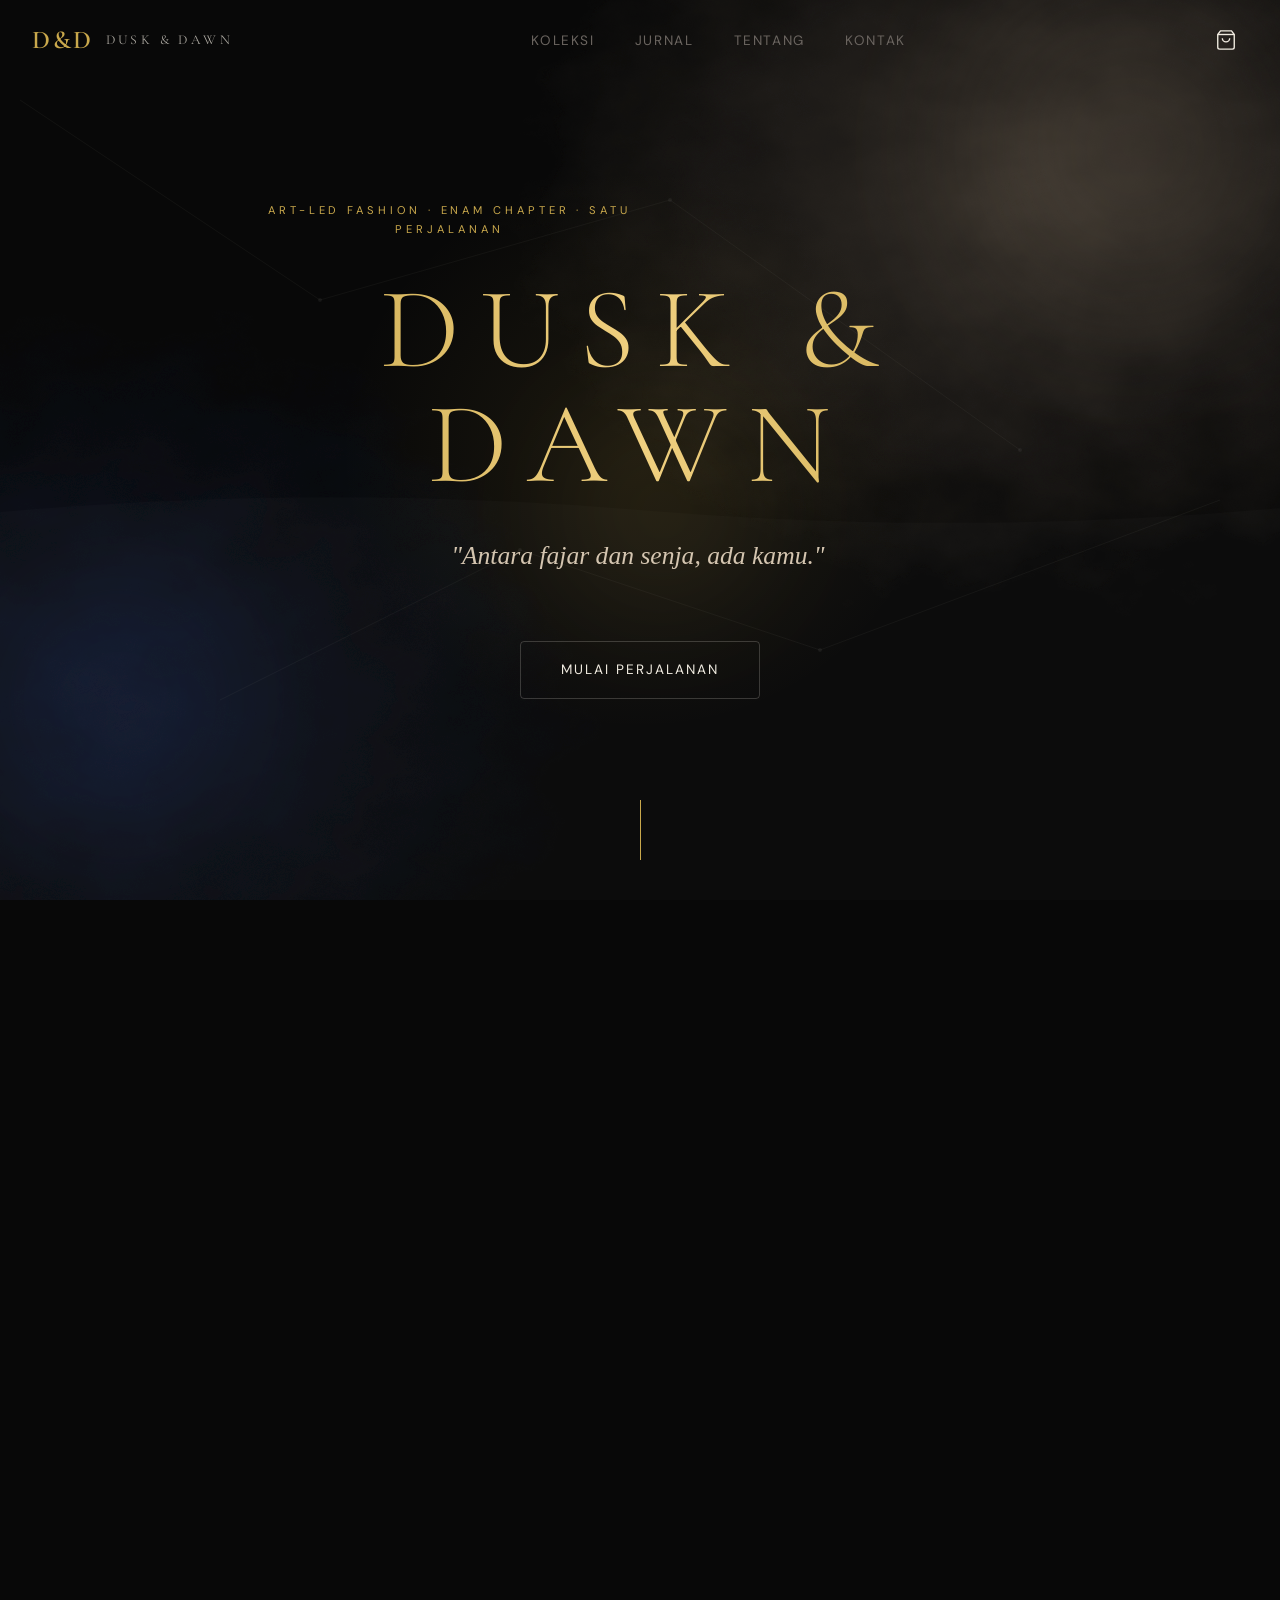
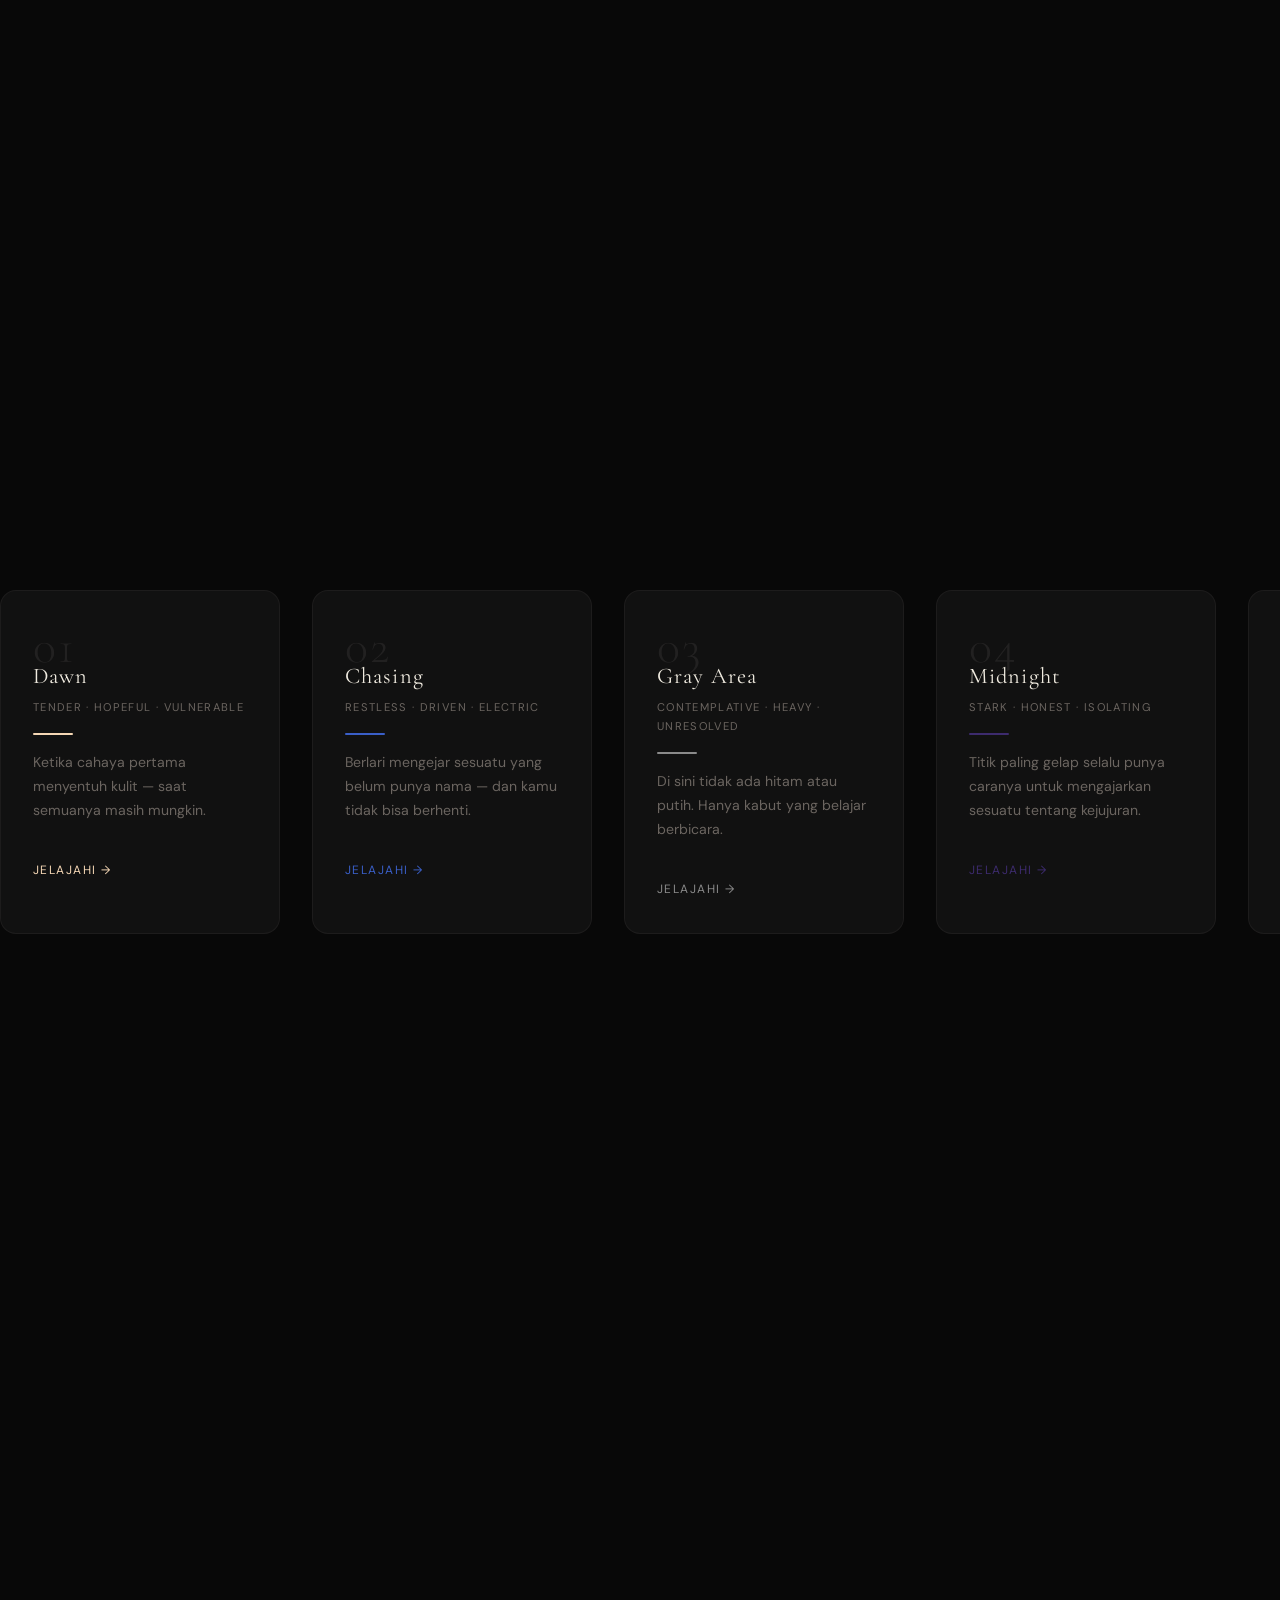
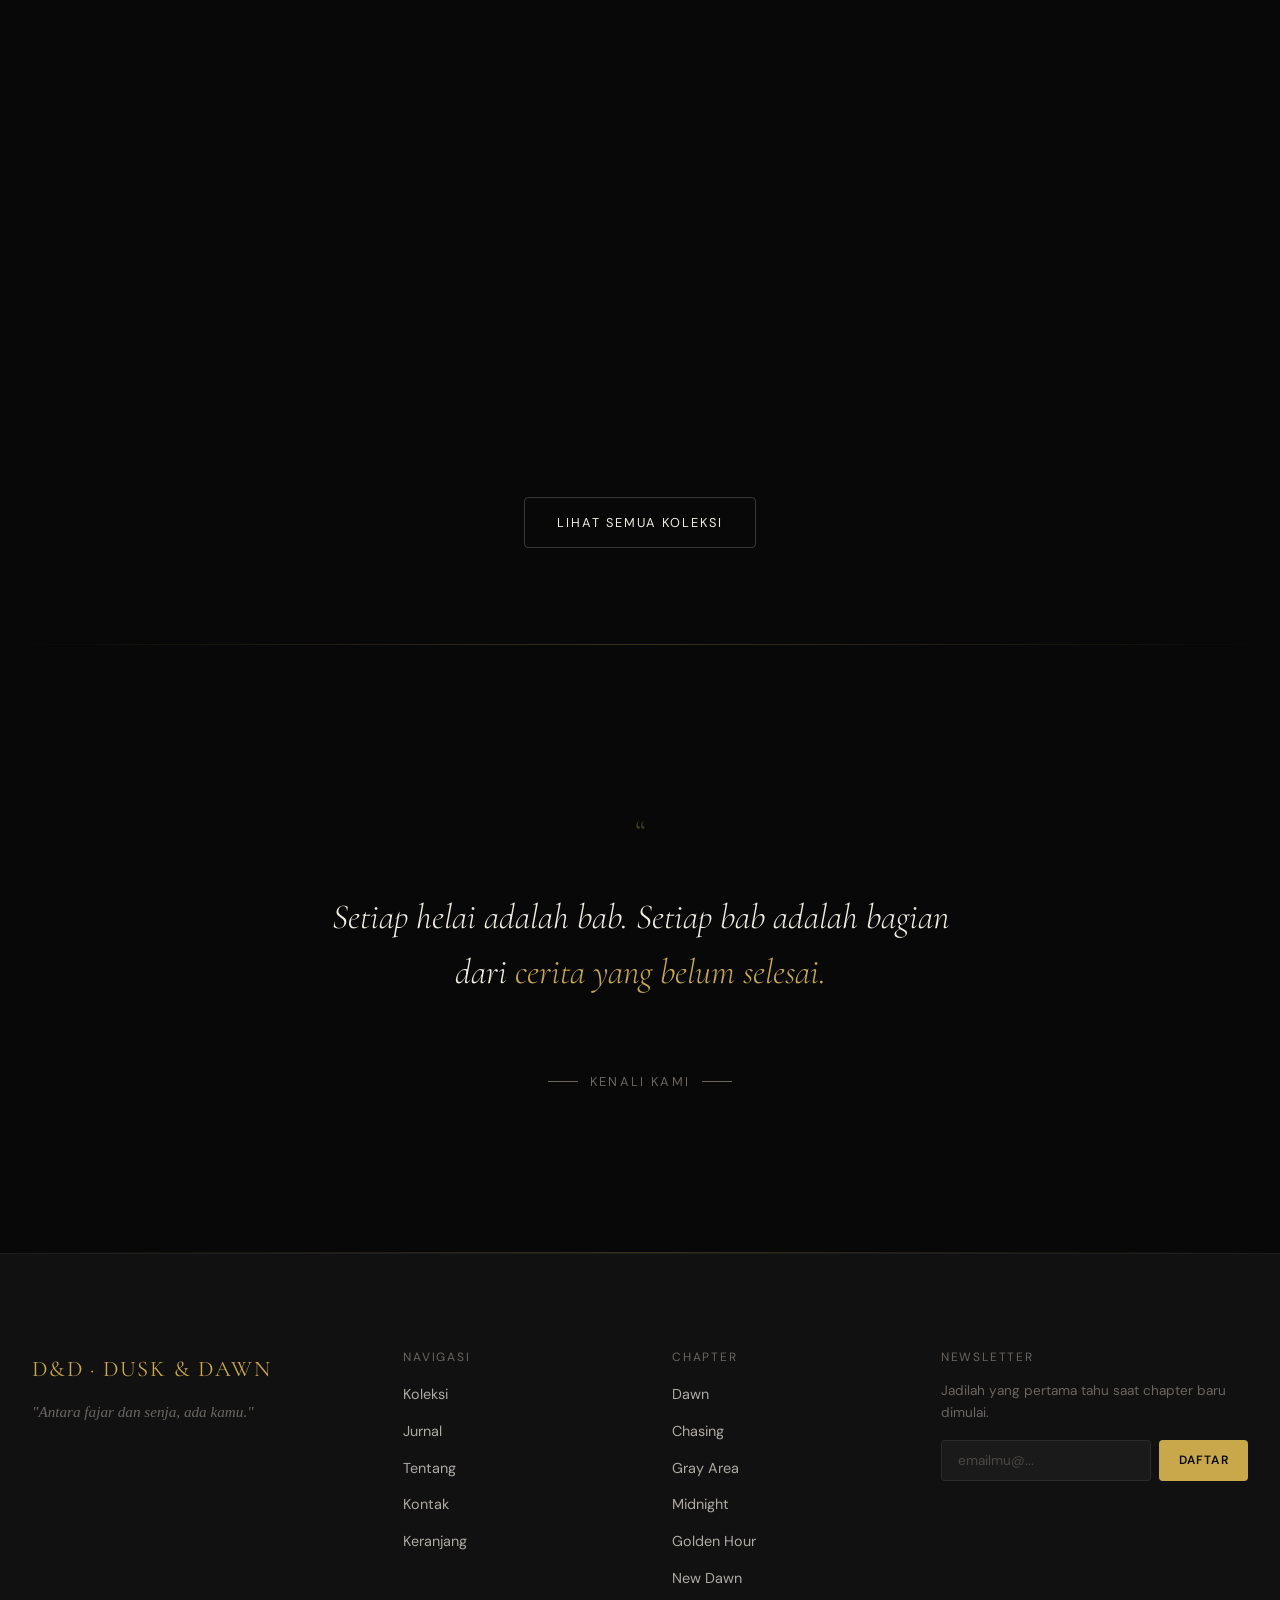
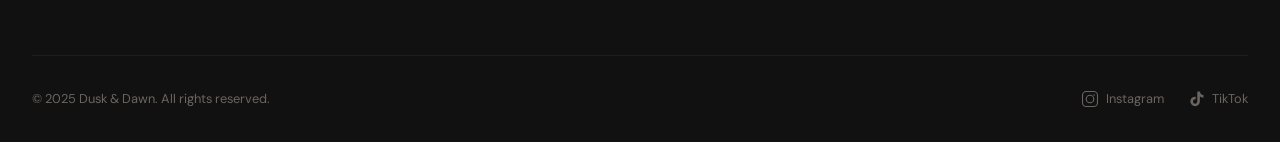
==== index.html @ 133f0acc "Initial commit" ====
<!DOCTYPE html>
<html lang="id">
<head>
  <meta charset="UTF-8">
  <meta name="viewport" content="width=device-width, initial-scale=1.0">
  <title>Dusk &amp; Dawn — Antara Fajar dan Senja, Ada Kamu</title>
  <meta name="description" content="Brand fashion art-led yang menjual narasi tentang transisi kehidupan manusia. Enam chapter, satu perjalanan.">
  <meta property="og:title" content="Dusk & Dawn — Antara Fajar dan Senja, Ada Kamu">
  <meta property="og:description" content="Kami tidak menjual pakaian. Kami menjual narasi tentang transisi kehidupan manusia.">
  <meta property="og:type" content="website">
  <link rel="preconnect" href="https://fonts.googleapis.com">
  <link rel="preconnect" href="https://fonts.gstatic.com" crossorigin>
  <link href="https://fonts.googleapis.com/css2?family=Cormorant+Garamond:ital,wght@0,300;0,400;0,500;1,300;1,400&family=DM+Sans:wght@300;400;500&family=IM+Fell+English:ital@0;1&display=swap" rel="stylesheet">
  <link rel="stylesheet" href="assets/css/main.css">
  <link rel="stylesheet" href="assets/css/components.css">
  <link rel="stylesheet" href="assets/css/animations.css">
  <link rel="stylesheet" href="assets/css/home.css">
</head>
<body>

  <!-- SKIP LINK -->
  <a href="#main-content" class="skip-link">Langsung ke konten</a>

  <!-- NAVBAR -->
  <nav class="navbar" role="navigation" aria-label="Navigasi utama">
    <div class="navbar__inner">
      <a href="index.html" class="navbar__logo" aria-label="Dusk & Dawn - Beranda">
        <span class="navbar__logo-mark">D&amp;D</span>
        <span class="navbar__logo-wordmark">DUSK &amp; DAWN</span>
      </a>
      <ul class="navbar__links" role="list">
        <li><a href="collections.html" class="navbar__link">Koleksi</a></li>
        <li><a href="journal.html" class="navbar__link">Jurnal</a></li>
        <li><a href="about.html" class="navbar__link">Tentang</a></li>
        <li><a href="contact.html" class="navbar__link">Kontak</a></li>
      </ul>
      <div style="display:flex;align-items:center;gap:1rem;">
        <a href="cart.html" class="navbar__cart" aria-label="Keranjang belanja">
          <svg viewBox="0 0 24 24" aria-hidden="true">
            <path d="M6 2L3 6v14a2 2 0 002 2h14a2 2 0 002-2V6l-3-4z"/>
            <line x1="3" y1="6" x2="21" y2="6"/>
            <path d="M16 10a4 4 0 01-8 0"/>
          </svg>
          <span class="cart-badge" aria-live="polite"></span>
        </a>
        <button class="navbar__hamburger" aria-label="Menu" aria-expanded="false" aria-controls="mobile-nav">
          <span></span>
          <span></span>
          <span></span>
        </button>
      </div>
    </div>
  </nav>

  <!-- MOBILE NAV -->
  <div class="mobile-nav" id="mobile-nav" role="dialog" aria-modal="true" aria-label="Menu navigasi">
    <a href="index.html" class="mobile-nav__link">Beranda</a>
    <a href="collections.html" class="mobile-nav__link">Koleksi</a>
    <a href="journal.html" class="mobile-nav__link">Jurnal</a>
    <a href="about.html" class="mobile-nav__link">Tentang</a>
    <a href="contact.html" class="mobile-nav__link">Kontak</a>
    <a href="cart.html" class="mobile-nav__link">Keranjang</a>
  </div>

  <!-- MAIN CONTENT -->
  <main id="main-content">

    <!-- ===== HERO ===== -->
    <section class="hero" aria-label="Hero">
      <div class="hero__bg" aria-hidden="true">
        <!-- Animated SVG background with feTurbulence for organic morphing -->
        <svg class="hero__bg-svg" viewBox="0 0 1440 900" preserveAspectRatio="xMidYMid slice" xmlns="http://www.w3.org/2000/svg">
          <defs>
            <filter id="hero-turbulence" x="-20%" y="-20%" width="140%" height="140%">
              <feTurbulence type="fractalNoise" baseFrequency="0.012 0.018" numOctaves="4" seed="8" result="noise"/>
              <feDisplacementMap in="SourceGraphic" in2="noise" scale="120" xChannelSelector="R" yChannelSelector="G"/>
            </filter>
            <radialGradient id="blob-grad-1" cx="50%" cy="50%" r="50%">
              <stop offset="0%" stop-color="#f5d7b5" stop-opacity="0.18"/>
              <stop offset="100%" stop-color="#f5d7b5" stop-opacity="0"/>
            </radialGradient>
            <radialGradient id="blob-grad-2" cx="50%" cy="50%" r="50%">
              <stop offset="0%" stop-color="#3a5fc8" stop-opacity="0.14"/>
              <stop offset="100%" stop-color="#3a5fc8" stop-opacity="0"/>
            </radialGradient>
            <radialGradient id="blob-grad-3" cx="50%" cy="50%" r="50%">
              <stop offset="0%" stop-color="#c9a84c" stop-opacity="0.1"/>
              <stop offset="100%" stop-color="#c9a84c" stop-opacity="0"/>
            </radialGradient>
          </defs>

          <!-- Background blobs -->
          <ellipse cx="1100" cy="200" rx="500" ry="400" fill="url(#blob-grad-1)" filter="url(#hero-turbulence)"/>
          <ellipse cx="200" cy="700" rx="450" ry="380" fill="url(#blob-grad-2)" filter="url(#hero-turbulence)"/>
          <ellipse cx="720" cy="450" rx="300" ry="280" fill="url(#blob-grad-3)"/>

          <!-- Subtle constellation lines -->
          <g stroke="rgba(240,235,224,0.04)" stroke-width="1" fill="none">
            <line x1="100" y1="100" x2="400" y2="300"/>
            <line x1="400" y1="300" x2="750" y2="200"/>
            <line x1="750" y1="200" x2="1100" y2="450"/>
            <line x1="300" y1="700" x2="600" y2="550"/>
            <line x1="600" y1="550" x2="900" y2="650"/>
            <line x1="900" y1="650" x2="1300" y2="500"/>
          </g>
          <g fill="rgba(240,235,224,0.06)">
            <circle cx="400" cy="300" r="2"/>
            <circle cx="750" cy="200" r="2"/>
            <circle cx="1100" cy="450" r="2"/>
            <circle cx="600" cy="550" r="2"/>
            <circle cx="900" cy="650" r="2"/>
          </g>

          <!-- Abstract horizon line -->
          <path d="M0 520 Q360 480 720 510 Q1080 540 1440 500 L1440 900 L0 900 Z" fill="rgba(255,255,255,0.015)"/>
        </svg>

        <!-- CSS blobs for extra depth -->
        <div class="hero-blob hero-blob--1"></div>
        <div class="hero-blob hero-blob--2"></div>
        <div class="hero-blob hero-blob--3"></div>
      </div>

      <div class="hero__content">
        <p class="hero__eyebrow">Art-Led Fashion · Enam Chapter · Satu Perjalanan</p>
        <h1 class="hero__title shimmer-text">DUSK &amp; DAWN</h1>
        <p class="hero__tagline text-accent">"Antara fajar dan senja, ada kamu."</p>
        <div class="hero__cta">
          <a href="collections.html" class="btn btn--outline btn--lg">Mulai Perjalanan</a>
        </div>
      </div>

      <!-- Scroll indicator -->
      <div class="scroll-indicator" aria-hidden="true">
        <div class="scroll-indicator__line"></div>
      </div>
    </section>

    <!-- ===== PHILOSOPHY ===== -->
    <section class="philosophy section" aria-labelledby="philosophy-heading">
      <div class="container">
        <div class="philosophy__grid">

          <!-- Abstract SVG visual -->
          <div class="philosophy__visual" data-reveal="slide-right">
            <div class="philosophy__svg-wrap">
              <svg viewBox="0 0 400 400" xmlns="http://www.w3.org/2000/svg" aria-hidden="true">
                <!-- Layered organic forms representing life's complexity -->
                <circle cx="200" cy="200" r="160" fill="none" stroke="rgba(201,168,76,0.08)" stroke-width="1"/>
                <circle cx="200" cy="200" r="120" fill="none" stroke="rgba(201,168,76,0.1)" stroke-width="0.8"/>

                <!-- Dawn bloom -->
                <ellipse cx="180" cy="160" rx="90" ry="110" fill="rgba(245,215,181,0.07)" transform="rotate(-20,180,160)"/>
                <!-- Chasing vector -->
                <path d="M80 280 Q180 120 320 200 Q380 240 340 320" stroke="rgba(58,95,200,0.15)" stroke-width="2" fill="none"/>
                <!-- Gray area texture -->
                <rect x="150" y="150" width="100" height="100" fill="rgba(138,138,138,0.05)" transform="rotate(15,200,200)"/>
                <!-- Void fragment -->
                <polygon points="200,80 260,180 140,180" fill="rgba(61,43,110,0.1)"/>
                <!-- Golden rays -->
                <path d="M200 200 L350 100 M200 200 L360 220 M200 200 L300 350" stroke="rgba(212,131,42,0.12)" stroke-width="1.5"/>
                <!-- New dawn light -->
                <ellipse cx="220" cy="240" rx="60" ry="40" fill="rgba(201,232,212,0.07)" transform="rotate(10,220,240)"/>

                <!-- Central core -->
                <circle cx="200" cy="200" r="8" fill="rgba(201,168,76,0.3)"/>
                <circle cx="200" cy="200" r="4" fill="rgba(201,168,76,0.6)"/>
              </svg>
            </div>
          </div>

          <!-- Text block -->
          <div class="philosophy__text-block" data-reveal>
            <p class="philosophy__label" data-reveal data-delay="100">Filosofi Kami</p>
            <div class="divider" style="margin-bottom:2rem;" data-reveal data-delay="150"></div>
            <h2 class="philosophy__statement" data-reveal data-delay="200" id="philosophy-heading">
              Kami tidak menjual pakaian.<br>
              Kami menjual <em>narasi</em> — tentang transisi, tentang keberanian
              untuk merasakan, tentang setiap fase yang membentuk siapa
              kamu hari ini.
            </h2>
            <p class="philosophy__sub" data-reveal data-delay="300">
              Setiap koleksi adalah bab dari satu cerita panjang tentang
              kehidupan manusia. Bukan garis lurus dari lahir ke mati —
              melainkan spiral penuh warna, kegelapan, cahaya, dan keberanian.
            </p>
            <div style="margin-top:2rem;" data-reveal data-delay="400">
              <a href="about.html" class="btn btn--ghost">Kenali lebih jauh →</a>
            </div>
          </div>
        </div>
      </div>
    </section>

    <!-- ===== SIX CHAPTERS ===== -->
    <section class="chapters" aria-labelledby="chapters-heading">
      <div class="chapters__header" data-reveal>
        <h2 class="chapters__title" id="chapters-heading">Enam Chapter. Satu Perjalanan.</h2>
        <p class="chapters__subtitle">Dari fajar pertama hingga kelahiran kembali.</p>
      </div>

      <div class="chapters__track" role="list" aria-label="Enam chapter koleksi">

        <!-- 01 DAWN -->
        <div class="chapter-card" data-chapter="dawn" role="listitem" style="--chapter-accent:#f5d7b5">
          <div class="chapter-card__number">01</div>
          <h3 class="chapter-card__name">Dawn</h3>
          <p class="chapter-card__mood">Tender · Hopeful · Vulnerable</p>
          <div class="chapter-card__bar" style="background:#f5d7b5;"></div>
          <p class="chapter-card__narrative">Ketika cahaya pertama menyentuh kulit — saat semuanya masih mungkin.</p>
          <a href="collections.html#dawn" class="chapter-card__link" aria-label="Jelajahi chapter Dawn">Jelajahi →</a>
        </div>

        <!-- 02 CHASING -->
        <div class="chapter-card" data-chapter="chasing" role="listitem" style="--chapter-accent:#3a5fc8">
          <div class="chapter-card__number">02</div>
          <h3 class="chapter-card__name">Chasing</h3>
          <p class="chapter-card__mood">Restless · Driven · Electric</p>
          <div class="chapter-card__bar" style="background:#3a5fc8;"></div>
          <p class="chapter-card__narrative">Berlari mengejar sesuatu yang belum punya nama — dan kamu tidak bisa berhenti.</p>
          <a href="collections.html#chasing" class="chapter-card__link" aria-label="Jelajahi chapter Chasing">Jelajahi →</a>
        </div>

        <!-- 03 GRAY AREA -->
        <div class="chapter-card" data-chapter="gray" role="listitem" style="--chapter-accent:#8a8a8a">
          <div class="chapter-card__number">03</div>
          <h3 class="chapter-card__name">Gray Area</h3>
          <p class="chapter-card__mood">Contemplative · Heavy · Unresolved</p>
          <div class="chapter-card__bar" style="background:#8a8a8a;"></div>
          <p class="chapter-card__narrative">Di sini tidak ada hitam atau putih. Hanya kabut yang belajar berbicara.</p>
          <a href="collections.html#gray" class="chapter-card__link" aria-label="Jelajahi chapter Gray Area">Jelajahi →</a>
        </div>

        <!-- 04 MIDNIGHT / VOID -->
        <div class="chapter-card" data-chapter="void" role="listitem" style="--chapter-accent:#3d2b6e">
          <div class="chapter-card__number">04</div>
          <h3 class="chapter-card__name">Midnight</h3>
          <p class="chapter-card__mood">Stark · Honest · Isolating</p>
          <div class="chapter-card__bar" style="background:#3d2b6e;"></div>
          <p class="chapter-card__narrative">Titik paling gelap selalu punya caranya untuk mengajarkan sesuatu tentang kejujuran.</p>
          <a href="collections.html#void" class="chapter-card__link" aria-label="Jelajahi chapter Midnight">Jelajahi →</a>
        </div>

        <!-- 05 GOLDEN HOUR -->
        <div class="chapter-card" data-chapter="golden" role="listitem" style="--chapter-accent:#d4832a">
          <div class="chapter-card__number">05</div>
          <h3 class="chapter-card__name">Golden Hour</h3>
          <p class="chapter-card__mood">Nostalgic · Warm · Bittersweet</p>
          <div class="chapter-card__bar" style="background:#d4832a;"></div>
          <p class="chapter-card__narrative">Cahaya amber menyebar — berdamai dengan semua yang telah lewat dan belum tiba.</p>
          <a href="collections.html#golden" class="chapter-card__link" aria-label="Jelajahi chapter Golden Hour">Jelajahi →</a>
        </div>

        <!-- 06 NEW DAWN -->
        <div class="chapter-card" data-chapter="newdawn" role="listitem" style="--chapter-accent:#c9e8d4">
          <div class="chapter-card__number">06</div>
          <h3 class="chapter-card__name">New Dawn</h3>
          <p class="chapter-card__mood">Resolved · Reborn · Powerful</p>
          <div class="chapter-card__bar" style="background:#c9e8d4;"></div>
          <p class="chapter-card__narrative">Setelah semua itu — kamu muncul. Lebih bijak. Berbeda. Baru.</p>
          <a href="collections.html#newdawn" class="chapter-card__link" aria-label="Jelajahi chapter New Dawn">Jelajahi →</a>
        </div>

      </div>
    </section>

    <!-- ===== FEATURED PRODUCTS ===== -->
    <section class="featured section" aria-labelledby="featured-heading">
      <div class="container">
        <div class="featured__header" data-reveal>
          <p class="featured__label">Pilihan Terkurasi</p>
          <h2 class="featured__title" id="featured-heading">Pilihan dari Setiap Transisi</h2>
        </div>

        <div class="featured__grid" data-stagger="150">

          <!-- Product 1: Dawn -->
          <article class="card hover-glow" data-reveal data-chapter="dawn">
            <div class="card__image" style="background:linear-gradient(135deg,#120c08,#1e1208);">
              <svg viewBox="0 0 200 260" xmlns="http://www.w3.org/2000/svg" aria-hidden="true">
                <ellipse cx="100" cy="180" rx="90" ry="80" fill="rgba(245,215,181,0.08)"/>
                <ellipse cx="100" cy="140" rx="60" ry="75" fill="rgba(245,215,181,0.1)"/>
                <ellipse cx="100" cy="100" rx="35" ry="50" fill="rgba(245,215,181,0.15)"/>
                <circle cx="100" cy="70" r="20" fill="rgba(245,215,181,0.22)"/>
                <circle cx="100" cy="55" r="9" fill="rgba(245,215,181,0.35)"/>
                <path d="M55 130 Q100 80 145 130" stroke="rgba(245,215,181,0.3)" stroke-width="1.5" fill="none"/>
                <path d="M40 160 Q100 100 160 160" stroke="rgba(201,168,76,0.2)" stroke-width="1" fill="none"/>
              </svg>
            </div>
            <div class="card__body">
              <span class="badge badge--dawn card__chapter" aria-label="Chapter: Dawn">Dawn</span>
              <h3 class="card__title">Fajar Pertama Tee</h3>
              <p class="card__price">Rp 285.000</p>
              <button class="btn btn--primary btn--sm" data-add-to-cart='{"id":"fp-tee-001","name":"Fajar Pertama Tee","chapter":"dawn","price":285000,"size":"M"}' aria-label="Tambah Fajar Pertama Tee ke keranjang">
                Kenakan Ceritamu
              </button>
            </div>
          </article>

          <!-- Product 2: Chasing -->
          <article class="card hover-glow" data-reveal data-chapter="chasing">
            <div class="card__image" style="background:linear-gradient(135deg,#080c1a,#0a1230);">
              <svg viewBox="0 0 200 260" xmlns="http://www.w3.org/2000/svg" aria-hidden="true">
                <line x1="20" y1="200" x2="180" y2="60" stroke="rgba(58,95,200,0.4)" stroke-width="2.5"/>
                <line x1="20" y1="230" x2="180" y2="100" stroke="rgba(58,95,200,0.25)" stroke-width="1.5"/>
                <line x1="20" y1="170" x2="180" y2="30" stroke="rgba(58,95,200,0.2)" stroke-width="1"/>
                <polygon points="100,40 160,140 40,140" fill="rgba(58,95,200,0.12)" stroke="rgba(58,95,200,0.3)" stroke-width="1"/>
                <circle cx="160" cy="60" r="18" fill="none" stroke="rgba(58,95,200,0.35)" stroke-width="1.5"/>
                <circle cx="160" cy="60" r="8" fill="rgba(58,95,200,0.3)"/>
                <path d="M20 130 Q80 80 140 110 Q180 130 170 180" stroke="rgba(255,255,255,0.15)" stroke-width="1" fill="none"/>
              </svg>
            </div>
            <div class="card__body">
              <span class="badge badge--chasing card__chapter" aria-label="Chapter: Chasing">Chasing</span>
              <h3 class="card__title">Kinetic Hoodie</h3>
              <p class="card__price">Rp 425.000</p>
              <button class="btn btn--primary btn--sm" data-add-to-cart='{"id":"kinetic-hoodie-001","name":"Kinetic Hoodie","chapter":"chasing","price":425000,"size":"M"}' aria-label="Tambah Kinetic Hoodie ke keranjang">
                Kenakan Ceritamu
              </button>
            </div>
          </article>

          <!-- Product 3: Midnight -->
          <article class="card hover-glow" data-reveal data-chapter="void">
            <div class="card__image" style="background:linear-gradient(135deg,#040408,#080618);">
              <svg viewBox="0 0 200 260" xmlns="http://www.w3.org/2000/svg" aria-hidden="true">
                <circle cx="100" cy="130" r="80" fill="rgba(26,16,48,0.5)"/>
                <circle cx="100" cy="130" r="55" fill="none" stroke="rgba(61,43,110,0.4)" stroke-width="1"/>
                <circle cx="100" cy="130" r="30" fill="rgba(61,43,110,0.15)"/>
                <circle cx="100" cy="130" r="10" fill="rgba(61,43,110,0.4)"/>
                <!-- Fragment stars -->
                <circle cx="45" cy="70" r="2" fill="rgba(255,255,255,0.2)"/>
                <circle cx="155" cy="55" r="1.5" fill="rgba(255,255,255,0.15)"/>
                <circle cx="170" cy="180" r="1" fill="rgba(255,255,255,0.1)"/>
                <circle cx="30" cy="190" r="2.5" fill="rgba(255,255,255,0.12)"/>
                <circle cx="130" cy="40" r="1.5" fill="rgba(255,255,255,0.18)"/>
                <path d="M40 130 L160 130" stroke="rgba(61,43,110,0.25)" stroke-width="0.8" stroke-dasharray="4 6"/>
                <path d="M100 50 L100 210" stroke="rgba(61,43,110,0.2)" stroke-width="0.8" stroke-dasharray="4 6"/>
              </svg>
            </div>
            <div class="card__body">
              <span class="badge badge--void card__chapter" aria-label="Chapter: Midnight">Midnight</span>
              <h3 class="card__title">Void Longsleeve</h3>
              <p class="card__price">Rp 320.000</p>
              <button class="btn btn--primary btn--sm" data-add-to-cart='{"id":"void-ls-001","name":"Void Longsleeve","chapter":"void","price":320000,"size":"M"}' aria-label="Tambah Void Longsleeve ke keranjang">
                Kenakan Ceritamu
              </button>
            </div>
          </article>

        </div>

        <div style="text-align:center;margin-top:3rem;" data-reveal>
          <a href="collections.html" class="btn btn--outline">Lihat Semua Koleksi</a>
        </div>
      </div>
    </section>

    <!-- ===== BRAND STORY TEASER ===== -->
    <section class="story-teaser" aria-labelledby="story-heading">
      <div class="story-teaser__inner">
        <div class="story-teaser__ornament" aria-hidden="true">&ldquo;</div>
        <blockquote class="story-teaser__quote" id="story-heading">
          Setiap helai adalah bab. Setiap bab adalah bagian dari
          <span>cerita yang belum selesai.</span>
        </blockquote>
        <a href="about.html" class="story-teaser__cta" aria-label="Kenali Dusk & Dawn lebih jauh">
          Kenali Kami
        </a>
      </div>
    </section>

  </main>

  <!-- ===== FOOTER ===== -->
  <footer class="footer" role="contentinfo">
    <div class="container">
      <div class="footer__grid">

        <!-- Col 1: Brand -->
        <div class="footer__brand">
          <div class="footer__brand-name" aria-label="Dusk & Dawn">D&amp;D · DUSK &amp; DAWN</div>
          <p class="footer__brand-tagline text-accent">"Antara fajar dan senja, ada kamu."</p>
        </div>

        <!-- Col 2: Navigation -->
        <div>
          <h3 class="footer__heading">Navigasi</h3>
          <ul class="footer__link-list" role="list">
            <li><a href="collections.html" class="footer__link">Koleksi</a></li>
            <li><a href="journal.html" class="footer__link">Jurnal</a></li>
            <li><a href="about.html" class="footer__link">Tentang</a></li>
            <li><a href="contact.html" class="footer__link">Kontak</a></li>
            <li><a href="cart.html" class="footer__link">Keranjang</a></li>
          </ul>
        </div>

        <!-- Col 3: Chapters -->
        <div>
          <h3 class="footer__heading">Chapter</h3>
          <ul class="footer__link-list" role="list">
            <li><a href="collections.html#dawn" class="footer__link">Dawn</a></li>
            <li><a href="collections.html#chasing" class="footer__link">Chasing</a></li>
            <li><a href="collections.html#gray" class="footer__link">Gray Area</a></li>
            <li><a href="collections.html#void" class="footer__link">Midnight</a></li>
            <li><a href="collections.html#golden" class="footer__link">Golden Hour</a></li>
            <li><a href="collections.html#newdawn" class="footer__link">New Dawn</a></li>
          </ul>
        </div>

        <!-- Col 4: Newsletter -->
        <div>
          <h3 class="footer__heading">Newsletter</h3>
          <p class="footer__newsletter-text">Jadilah yang pertama tahu saat chapter baru dimulai.</p>
          <form class="footer__newsletter-form" name="newsletter" method="POST" data-netlify="true" aria-label="Form newsletter">
            <input type="hidden" name="form-name" value="newsletter">
            <input type="email" name="email" class="footer__newsletter-input" placeholder="emailmu@..." required aria-label="Alamat email">
            <button type="submit" class="footer__newsletter-btn">Daftar</button>
          </form>
        </div>

      </div>

      <!-- Footer bottom -->
      <div class="footer__bottom">
        <p class="footer__copyright">© 2025 Dusk &amp; Dawn. All rights reserved.</p>
        <div class="footer__socials">
          <a href="https://instagram.com/duskanddawn" target="_blank" rel="noopener noreferrer" class="footer__social-link" aria-label="Instagram Dusk & Dawn">
            <svg viewBox="0 0 24 24" fill="none" stroke="currentColor" stroke-width="1.5" aria-hidden="true">
              <rect x="2" y="2" width="20" height="20" rx="5" ry="5"/>
              <circle cx="12" cy="12" r="5"/>
              <circle cx="17.5" cy="6.5" r="1" fill="currentColor" stroke="none"/>
            </svg>
            Instagram
          </a>
          <a href="https://tiktok.com/@duskanddawn" target="_blank" rel="noopener noreferrer" class="footer__social-link" aria-label="TikTok Dusk & Dawn">
            <svg viewBox="0 0 24 24" fill="currentColor" aria-hidden="true">
              <path d="M19.59 6.69a4.83 4.83 0 01-3.77-4.25V2h-3.45v13.67a2.89 2.89 0 01-2.88 2.5 2.89 2.89 0 01-2.89-2.89 2.89 2.89 0 012.89-2.89c.28 0 .54.04.79.1V9.01a6.27 6.27 0 00-.79-.05 6.34 6.34 0 00-6.34 6.34 6.34 6.34 0 006.34 6.34 6.34 6.34 0 006.33-6.34V8.69a8.18 8.18 0 004.79 1.53V6.77a4.85 4.85 0 01-1.03-.08z"/>
            </svg>
            TikTok
          </a>
        </div>
      </div>
    </div>
  </footer>

  <script src="assets/js/main.js"></script>
  <script src="assets/js/animations.js"></script>
  <script src="assets/js/cart.js"></script>
  <script src="assets/js/home.js"></script>

</body>
</html>
---- assets/css/main.css ----
/* ============================================================
   MAIN.CSS — Dusk & Dawn Design System
   CSS Variables, Reset, Base Typography
   ============================================================ */

/* --- CSS Custom Properties --- */
:root {
  /* Core palette */
  --bg: #080808;
  --surface: #111111;
  --surface-2: #1a1a1a;
  --text: #f0ebe0;
  --text-muted: #6b6560;
  --gold: #c9a84c;
  --dust: #d4c5b0;

  /* Chapter colors */
  --dawn-color: #f5d7b5;
  --chasing-color: #3a5fc8;
  --gray-color: #8a8a8a;
  --void-color: #1a1030;
  --golden-color: #d4832a;
  --newdawn-color: #c9e8d4;

  /* Typography scale */
  --font-display: 'Cormorant Garamond', serif;
  --font-body: 'DM Sans', sans-serif;
  --font-accent: 'IM Fell English', serif;

  /* Spacing scale */
  --space-xs: 0.5rem;
  --space-sm: 1rem;
  --space-md: 2rem;
  --space-lg: 4rem;
  --space-xl: 6rem;
  --space-2xl: 10rem;

  /* Border radius */
  --radius-sm: 4px;
  --radius-md: 8px;
  --radius-lg: 16px;
  --radius-full: 9999px;

  /* Transitions */
  --ease-smooth: cubic-bezier(0.25, 0.46, 0.45, 0.94);
  --ease-out: cubic-bezier(0.16, 1, 0.3, 1);
  --transition-fast: 0.2s var(--ease-smooth);
  --transition-base: 0.4s var(--ease-smooth);
  --transition-slow: 0.8s var(--ease-out);

  /* Layout */
  --container-max: 1280px;
  --container-narrow: 860px;
  --nav-height: 80px;
  --nav-height-scrolled: 60px;
}

/* --- CSS Reset --- */
*,
*::before,
*::after {
  margin: 0;
  padding: 0;
  box-sizing: border-box;
}

html {
  font-size: 16px;
  scroll-behavior: smooth;
  -webkit-font-smoothing: antialiased;
  -moz-osx-font-smoothing: grayscale;
}

body {
  font-family: var(--font-body);
  background-color: var(--bg);
  color: var(--text);
  line-height: 1.7;
  overflow-x: hidden;
  min-height: 100vh;
}

/* Page transition */
body {
  opacity: 1;
  transition: opacity 0.3s ease;
}

body.page-exit {
  opacity: 0;
}

body.page-enter {
  opacity: 0;
}

img, svg {
  max-width: 100%;
  display: block;
}

a {
  color: inherit;
  text-decoration: none;
  transition: color var(--transition-fast);
}

a:hover {
  color: var(--gold);
}

ul, ol {
  list-style: none;
}

button, input, textarea, select {
  font-family: inherit;
  font-size: inherit;
  color: inherit;
  background: none;
  border: none;
  outline: none;
}

button {
  cursor: pointer;
}

/* --- Base Typography --- */
h1, h2, h3, h4, h5, h6 {
  font-family: var(--font-display);
  font-weight: 400;
  line-height: 1.2;
  letter-spacing: 0.02em;
}

h1 {
  font-size: clamp(2.5rem, 6vw, 5rem);
}

h2 {
  font-size: clamp(2rem, 4vw, 3.5rem);
}

h3 {
  font-size: clamp(1.5rem, 3vw, 2rem);
}

h4 {
  font-size: clamp(1.2rem, 2vw, 1.5rem);
}

p {
  font-size: clamp(0.95rem, 1.2vw, 1.1rem);
  max-width: 65ch;
}

.text-accent {
  font-family: var(--font-accent);
  font-style: italic;
}

.text-muted {
  color: var(--text-muted);
}

.text-gold {
  color: var(--gold);
}

.text-dust {
  color: var(--dust);
}

.text-center {
  text-align: center;
}

/* --- Layout Utilities --- */
.container {
  width: 100%;
  max-width: var(--container-max);
  margin: 0 auto;
  padding: 0 var(--space-md);
}

.container--narrow {
  max-width: var(--container-narrow);
}

.section {
  padding: var(--space-xl) 0;
}

.section--large {
  padding: var(--space-2xl) 0;
}

.flex {
  display: flex;
}

.flex-center {
  display: flex;
  align-items: center;
  justify-content: center;
}

.flex-between {
  display: flex;
  align-items: center;
  justify-content: space-between;
}

.grid {
  display: grid;
}

/* --- Selection --- */
::selection {
  background: var(--gold);
  color: var(--bg);
}

/* --- Scrollbar --- */
::-webkit-scrollbar {
  width: 6px;
}

::-webkit-scrollbar-track {
  background: var(--bg);
}

::-webkit-scrollbar-thumb {
  background: var(--surface-2);
  border-radius: var(--radius-full);
}

::-webkit-scrollbar-thumb:hover {
  background: var(--text-muted);
}

/* --- Skip Link --- */
.skip-link {
  position: absolute;
  top: -100%;
  left: var(--space-md);
  padding: var(--space-xs) var(--space-sm);
  background: var(--gold);
  color: var(--bg);
  z-index: 9999;
  border-radius: var(--radius-sm);
}

.skip-link:focus {
  top: var(--space-sm);
}

/* --- Responsive breakpoints reference ---
   Mobile first:
   @media (min-width: 768px)  — tablet
   @media (min-width: 1024px) — desktop
   @media (min-width: 1280px) — wide
*/
---- assets/css/components.css ----
/* ============================================================
   COMPONENTS.CSS — Navbar, Footer, Buttons, Cards, Badges
   ============================================================ */

/* ==================== NAVBAR ==================== */
.navbar {
  position: fixed;
  top: 0;
  left: 0;
  width: 100%;
  z-index: 1000;
  height: var(--nav-height);
  display: flex;
  align-items: center;
  transition: all var(--transition-base);
  background: transparent;
}

.navbar.scrolled {
  height: var(--nav-height-scrolled);
  background: rgba(8, 8, 8, 0.85);
  backdrop-filter: blur(20px);
  -webkit-backdrop-filter: blur(20px);
  border-bottom: 1px solid rgba(240, 235, 224, 0.06);
}

.navbar__inner {
  display: flex;
  align-items: center;
  justify-content: space-between;
  width: 100%;
  max-width: var(--container-max);
  margin: 0 auto;
  padding: 0 var(--space-md);
}

/* Logo */
.navbar__logo {
  display: flex;
  align-items: center;
  gap: 0.75rem;
  z-index: 1001;
}

.navbar__logo-mark {
  font-family: var(--font-display);
  font-size: 1.6rem;
  letter-spacing: 0.1em;
  color: var(--gold);
  font-weight: 600;
}

.navbar__logo-wordmark {
  font-family: var(--font-display);
  font-size: 0.85rem;
  letter-spacing: 0.25em;
  text-transform: uppercase;
  color: var(--text);
  opacity: 0.7;
  transition: opacity var(--transition-fast);
  display: none;
}

@media (min-width: 768px) {
  .navbar__logo-wordmark {
    display: block;
  }
}

.navbar__logo:hover .navbar__logo-wordmark {
  opacity: 1;
}

/* Nav Links */
.navbar__links {
  display: none;
  gap: 2.5rem;
  align-items: center;
}

@media (min-width: 1024px) {
  .navbar__links {
    display: flex;
  }
}

.navbar__link {
  font-family: var(--font-body);
  font-size: 0.85rem;
  letter-spacing: 0.12em;
  text-transform: uppercase;
  color: var(--text-muted);
  position: relative;
  padding: 0.25rem 0;
  transition: color var(--transition-fast);
}

.navbar__link::after {
  content: '';
  position: absolute;
  bottom: -2px;
  left: 0;
  width: 0;
  height: 1px;
  background: var(--gold);
  transition: width var(--transition-base);
}

.navbar__link:hover,
.navbar__link.active {
  color: var(--text);
}

.navbar__link.active::after,
.navbar__link:hover::after {
  width: 100%;
}

/* Cart */
.navbar__cart {
  position: relative;
  display: flex;
  align-items: center;
  justify-content: center;
  width: 44px;
  height: 44px;
  z-index: 1001;
  transition: transform var(--transition-fast);
}

.navbar__cart:hover {
  transform: scale(1.05);
}

.navbar__cart svg {
  width: 22px;
  height: 22px;
  stroke: var(--text);
  fill: none;
  stroke-width: 1.5;
}

.cart-badge {
  position: absolute;
  top: 4px;
  right: 2px;
  width: 18px;
  height: 18px;
  border-radius: 50%;
  background: var(--gold);
  color: var(--bg);
  font-size: 0.65rem;
  font-weight: 700;
  display: flex;
  align-items: center;
  justify-content: center;
  opacity: 0;
  transform: scale(0);
  transition: all var(--transition-fast);
}

.cart-badge.visible {
  opacity: 1;
  transform: scale(1);
}

/* Hamburger */
.navbar__hamburger {
  display: flex;
  flex-direction: column;
  justify-content: center;
  gap: 5px;
  width: 28px;
  height: 44px;
  z-index: 1001;
  cursor: pointer;
}

@media (min-width: 1024px) {
  .navbar__hamburger {
    display: none;
  }
}

.navbar__hamburger span {
  display: block;
  width: 100%;
  height: 1.5px;
  background: var(--text);
  transition: all 0.3s ease;
  transform-origin: center;
}

.navbar__hamburger.open span:nth-child(1) {
  transform: translateY(6.5px) rotate(45deg);
}

.navbar__hamburger.open span:nth-child(2) {
  opacity: 0;
}

.navbar__hamburger.open span:nth-child(3) {
  transform: translateY(-6.5px) rotate(-45deg);
}

/* Mobile Overlay */
.mobile-nav {
  position: fixed;
  top: 0;
  left: 0;
  width: 100%;
  height: 100vh;
  height: 100dvh;
  background: rgba(8, 8, 8, 0.97);
  z-index: 999;
  display: flex;
  flex-direction: column;
  align-items: center;
  justify-content: center;
  gap: 2rem;
  opacity: 0;
  pointer-events: none;
  transition: opacity 0.4s ease;
}

.mobile-nav.open {
  opacity: 1;
  pointer-events: all;
}

.mobile-nav__link {
  font-family: var(--font-display);
  font-size: 2rem;
  letter-spacing: 0.08em;
  color: var(--text);
  opacity: 0;
  transform: translateY(20px);
  transition: all 0.4s ease;
}

.mobile-nav.open .mobile-nav__link {
  opacity: 1;
  transform: translateY(0);
}

.mobile-nav.open .mobile-nav__link:nth-child(1) { transition-delay: 0.1s; }
.mobile-nav.open .mobile-nav__link:nth-child(2) { transition-delay: 0.15s; }
.mobile-nav.open .mobile-nav__link:nth-child(3) { transition-delay: 0.2s; }
.mobile-nav.open .mobile-nav__link:nth-child(4) { transition-delay: 0.25s; }
.mobile-nav.open .mobile-nav__link:nth-child(5) { transition-delay: 0.3s; }
.mobile-nav.open .mobile-nav__link:nth-child(6) { transition-delay: 0.35s; }

.mobile-nav__link:hover {
  color: var(--gold);
}

/* ==================== BUTTONS ==================== */
.btn {
  display: inline-flex;
  align-items: center;
  justify-content: center;
  gap: 0.5rem;
  padding: 0.85rem 2rem;
  font-family: var(--font-body);
  font-size: 0.8rem;
  letter-spacing: 0.15em;
  text-transform: uppercase;
  border-radius: var(--radius-sm);
  transition: all var(--transition-base);
  position: relative;
  overflow: hidden;
  white-space: nowrap;
}

.btn--primary {
  background: var(--gold);
  color: var(--bg);
}

.btn--primary:hover {
  background: #b8953f;
  color: var(--bg);
  transform: translateY(-1px);
  box-shadow: 0 4px 20px rgba(201, 168, 76, 0.3);
}

.btn--outline {
  border: 1px solid rgba(240, 235, 224, 0.2);
  color: var(--text);
}

.btn--outline:hover {
  border-color: var(--gold);
  color: var(--gold);
  transform: translateY(-1px);
}

.btn--ghost {
  color: var(--text-muted);
  padding: 0.5rem 0;
  letter-spacing: 0.1em;
}

.btn--ghost:hover {
  color: var(--gold);
}

.btn--ghost::after {
  content: '';
  position: absolute;
  bottom: 4px;
  left: 0;
  width: 0;
  height: 1px;
  background: var(--gold);
  transition: width var(--transition-base);
}

.btn--ghost:hover::after {
  width: 100%;
}

.btn--sm {
  padding: 0.6rem 1.4rem;
  font-size: 0.75rem;
}

.btn--lg {
  padding: 1rem 2.5rem;
  font-size: 0.85rem;
}

.btn[disabled] {
  opacity: 0.4;
  cursor: not-allowed;
  pointer-events: none;
}

/* ==================== CARDS ==================== */
.card {
  background: var(--surface);
  border: 1px solid rgba(240, 235, 224, 0.05);
  border-radius: var(--radius-md);
  overflow: hidden;
  transition: all var(--transition-base);
}

.card:hover {
  border-color: rgba(240, 235, 224, 0.1);
  transform: translateY(-4px);
  box-shadow: 0 20px 60px rgba(0, 0, 0, 0.4);
}

.card__image {
  width: 100%;
  aspect-ratio: 3 / 4;
  background: var(--surface-2);
  display: flex;
  align-items: center;
  justify-content: center;
  overflow: hidden;
  position: relative;
}

.card__image svg {
  width: 60%;
  height: 60%;
  opacity: 0.6;
  transition: all var(--transition-slow);
}

.card:hover .card__image svg {
  opacity: 0.9;
  transform: scale(1.05);
}

.card__body {
  padding: var(--space-sm) var(--space-sm) var(--space-md);
}

.card__chapter {
  font-size: 0.7rem;
  letter-spacing: 0.15em;
  text-transform: uppercase;
  margin-bottom: 0.5rem;
  display: inline-block;
}

.card__title {
  font-family: var(--font-display);
  font-size: 1.2rem;
  margin-bottom: 0.35rem;
}

.card__price {
  font-family: var(--font-body);
  font-size: 0.9rem;
  color: var(--dust);
  margin-bottom: var(--space-sm);
}

.card__excerpt {
  font-size: 0.9rem;
  color: var(--text-muted);
  line-height: 1.6;
  display: -webkit-box;
  -webkit-line-clamp: 2;
  -webkit-box-orient: vertical;
  overflow: hidden;
}

/* ==================== BADGES ==================== */
.badge {
  display: inline-flex;
  align-items: center;
  gap: 0.35rem;
  padding: 0.3rem 0.75rem;
  font-size: 0.65rem;
  letter-spacing: 0.12em;
  text-transform: uppercase;
  border-radius: var(--radius-full);
  border: 1px solid currentColor;
  opacity: 0.85;
}

.badge--dawn { color: var(--dawn-color); }
.badge--chasing { color: var(--chasing-color); }
.badge--gray { color: var(--gray-color); }
.badge--void { color: #6b5b95; }
.badge--golden { color: var(--golden-color); }
.badge--newdawn { color: var(--newdawn-color); }

.badge::before {
  content: '';
  width: 6px;
  height: 6px;
  border-radius: 50%;
  background: currentColor;
}

/* ==================== CHAPTER COLOR BAR ==================== */
.color-bar {
  width: 100%;
  height: 3px;
  border-radius: 2px;
}

.color-bar--dawn { background: var(--dawn-color); }
.color-bar--chasing { background: var(--chasing-color); }
.color-bar--gray { background: var(--gray-color); }
.color-bar--void { background: var(--void-color); }
.color-bar--golden { background: var(--golden-color); }
.color-bar--newdawn { background: var(--newdawn-color); }

/* ==================== DIVIDERS ==================== */
.divider {
  width: 60px;
  height: 1px;
  background: var(--gold);
  opacity: 0.4;
}

.divider--wide {
  width: 100%;
  background: rgba(240, 235, 224, 0.06);
}

/* ==================== FOOTER ==================== */
.footer {
  background: var(--surface);
  border-top: 1px solid rgba(240, 235, 224, 0.06);
  padding: var(--space-xl) 0 var(--space-md);
}

.footer__grid {
  display: grid;
  grid-template-columns: 1fr;
  gap: var(--space-lg);
  margin-bottom: var(--space-lg);
}

@media (min-width: 768px) {
  .footer__grid {
    grid-template-columns: repeat(2, 1fr);
  }
}

@media (min-width: 1024px) {
  .footer__grid {
    grid-template-columns: 1.5fr 1fr 1fr 1.5fr;
  }
}

.footer__brand {
  max-width: 280px;
}

.footer__brand-name {
  font-family: var(--font-display);
  font-size: 1.4rem;
  letter-spacing: 0.08em;
  margin-bottom: 0.75rem;
  color: var(--gold);
}

.footer__brand-tagline {
  font-family: var(--font-accent);
  font-style: italic;
  font-size: 0.95rem;
  color: var(--text-muted);
  line-height: 1.6;
}

.footer__heading {
  font-family: var(--font-body);
  font-size: 0.75rem;
  letter-spacing: 0.15em;
  text-transform: uppercase;
  color: var(--text-muted);
  margin-bottom: var(--space-sm);
}

.footer__link-list {
  display: flex;
  flex-direction: column;
  gap: 0.6rem;
}

.footer__link {
  font-size: 0.9rem;
  color: var(--text);
  opacity: 0.7;
  transition: all var(--transition-fast);
}

.footer__link:hover {
  opacity: 1;
  color: var(--gold);
}

/* Newsletter */
.footer__newsletter-text {
  font-size: 0.85rem;
  color: var(--text-muted);
  margin-bottom: var(--space-sm);
  line-height: 1.6;
}

.footer__newsletter-form {
  display: flex;
  gap: 0.5rem;
}

.footer__newsletter-input {
  flex: 1;
  padding: 0.7rem 1rem;
  background: var(--surface-2);
  border: 1px solid rgba(240, 235, 224, 0.08);
  border-radius: var(--radius-sm);
  color: var(--text);
  font-size: 0.85rem;
  transition: border-color var(--transition-fast);
}

.footer__newsletter-input::placeholder {
  color: var(--text-muted);
  opacity: 0.6;
}

.footer__newsletter-input:focus {
  border-color: var(--gold);
}

.footer__newsletter-btn {
  padding: 0.7rem 1.2rem;
  background: var(--gold);
  color: var(--bg);
  font-size: 0.75rem;
  letter-spacing: 0.1em;
  text-transform: uppercase;
  font-weight: 600;
  border-radius: var(--radius-sm);
  transition: background var(--transition-fast);
  cursor: pointer;
  white-space: nowrap;
}

.footer__newsletter-btn:hover {
  background: #b8953f;
}

/* Footer bottom */
.footer__bottom {
  display: flex;
  flex-direction: column;
  gap: var(--space-sm);
  align-items: center;
  padding-top: var(--space-md);
  border-top: 1px solid rgba(240, 235, 224, 0.06);
}

@media (min-width: 768px) {
  .footer__bottom {
    flex-direction: row;
    justify-content: space-between;
  }
}

.footer__copyright {
  font-size: 0.8rem;
  color: var(--text-muted);
}

.footer__socials {
  display: flex;
  gap: 1.5rem;
  align-items: center;
}

.footer__social-link {
  display: flex;
  align-items: center;
  gap: 0.4rem;
  font-size: 0.8rem;
  color: var(--text-muted);
  transition: color var(--transition-fast);
}

.footer__social-link:hover {
  color: var(--gold);
}

.footer__social-link svg {
  width: 18px;
  height: 18px;
}

/* ==================== TOOLTIP ==================== */
.tooltip {
  position: relative;
}

.tooltip__text {
  position: absolute;
  bottom: calc(100% + 8px);
  left: 50%;
  transform: translateX(-50%);
  background: var(--surface-2);
  color: var(--text-muted);
  font-size: 0.75rem;
  padding: 0.5rem 0.85rem;
  border-radius: var(--radius-sm);
  white-space: nowrap;
  opacity: 0;
  pointer-events: none;
  transition: opacity var(--transition-fast);
  border: 1px solid rgba(240, 235, 224, 0.08);
}

.tooltip:hover .tooltip__text {
  opacity: 1;
}

/* ==================== FORM ELEMENTS ==================== */
.form-group {
  margin-bottom: var(--space-md);
}

.form-label {
  display: block;
  font-size: 0.8rem;
  letter-spacing: 0.1em;
  text-transform: uppercase;
  color: var(--text-muted);
  margin-bottom: 0.5rem;
}

.form-input,
.form-textarea {
  width: 100%;
  padding: 0.9rem 1.2rem;
  background: var(--surface);
  border: 1px solid rgba(240, 235, 224, 0.08);
  border-radius: var(--radius-sm);
  color: var(--text);
  font-size: 0.95rem;
  transition: border-color var(--transition-fast);
}

.form-input:focus,
.form-textarea:focus {
  border-color: var(--gold);
}

.form-input::placeholder,
.form-textarea::placeholder {
  color: var(--text-muted);
  opacity: 0.5;
}

.form-textarea {
  resize: vertical;
  min-height: 150px;
  line-height: 1.6;
}

/* ==================== PAGE HERO ==================== */
.page-hero {
  min-height: 40vh;
  display: flex;
  flex-direction: column;
  align-items: center;
  justify-content: center;
  text-align: center;
  padding: calc(var(--nav-height) + var(--space-lg)) var(--space-md) var(--space-lg);
}

.page-hero__title {
  font-family: var(--font-display);
  font-size: clamp(2.5rem, 5vw, 4rem);
  letter-spacing: 0.05em;
  margin-bottom: var(--space-sm);
}

.page-hero__subtitle {
  font-family: var(--font-accent);
  font-style: italic;
  font-size: clamp(1rem, 1.5vw, 1.2rem);
  color: var(--text-muted);
  max-width: 50ch;
}
---- assets/css/animations.css ----
/* ============================================================
   ANIMATIONS.CSS — Keyframes, Transition Classes, Reveal System
   ============================================================ */

/* ==================== KEYFRAMES ==================== */

@keyframes fadeUp {
  from {
    opacity: 0;
    transform: translateY(30px);
  }
  to {
    opacity: 1;
    transform: translateY(0);
  }
}

@keyframes fadeIn {
  from { opacity: 0; }
  to   { opacity: 1; }
}

@keyframes slideRight {
  from {
    opacity: 0;
    transform: translateX(-40px);
  }
  to {
    opacity: 1;
    transform: translateX(0);
  }
}

@keyframes slideUp {
  from {
    opacity: 0;
    transform: translateY(20px);
  }
  to {
    opacity: 1;
    transform: translateY(0);
  }
}

@keyframes scaleIn {
  from {
    opacity: 0;
    transform: scale(0.95);
  }
  to {
    opacity: 1;
    transform: scale(1);
  }
}

/* Scroll indicator */
@keyframes scrollLine {
  0%   { transform: scaleY(0); transform-origin: top; opacity: 1; }
  45%  { transform: scaleY(1); transform-origin: top; opacity: 1; }
  55%  { transform: scaleY(1); transform-origin: bottom; opacity: 1; }
  100% { transform: scaleY(0); transform-origin: bottom; opacity: 0; }
}

/* Hero blob morphing */
@keyframes blobMorph1 {
  0%, 100% {
    border-radius: 60% 40% 30% 70% / 60% 30% 70% 40%;
    transform: scale(1) rotate(0deg);
  }
  33% {
    border-radius: 40% 60% 70% 30% / 40% 70% 30% 60%;
    transform: scale(1.05) rotate(3deg);
  }
  66% {
    border-radius: 70% 30% 50% 50% / 30% 60% 40% 70%;
    transform: scale(0.97) rotate(-2deg);
  }
}

@keyframes blobMorph2 {
  0%, 100% {
    border-radius: 40% 60% 60% 40% / 70% 30% 70% 30%;
    transform: scale(1) rotate(0deg);
  }
  33% {
    border-radius: 60% 40% 40% 60% / 30% 70% 30% 70%;
    transform: scale(0.95) rotate(-4deg);
  }
  66% {
    border-radius: 50% 50% 30% 70% / 60% 40% 60% 40%;
    transform: scale(1.04) rotate(2deg);
  }
}

@keyframes blobMorph3 {
  0%, 100% {
    border-radius: 50% 50% 40% 60% / 40% 60% 50% 50%;
    transform: scale(1) rotate(0deg);
  }
  50% {
    border-radius: 30% 70% 70% 30% / 50% 50% 40% 60%;
    transform: scale(1.06) rotate(5deg);
  }
}

@keyframes float {
  0%, 100% { transform: translateY(0px); }
  50%       { transform: translateY(-12px); }
}

@keyframes floatReverse {
  0%, 100% { transform: translateY(0px); }
  50%       { transform: translateY(12px); }
}

@keyframes pulse {
  0%, 100% { opacity: 0.4; }
  50%       { opacity: 0.8; }
}

@keyframes rotate {
  from { transform: rotate(0deg); }
  to   { transform: rotate(360deg); }
}

@keyframes shimmer {
  0%   { background-position: -200% center; }
  100% { background-position: 200% center; }
}

@keyframes drawLine {
  from { stroke-dashoffset: 1000; }
  to   { stroke-dashoffset: 0; }
}

@keyframes expandWidth {
  from { width: 0; }
  to   { width: 100%; }
}

/* ==================== UTILITY CLASSES ==================== */

/* Base state — hidden before reveal */
[data-reveal] {
  opacity: 0;
  transform: translateY(30px);
  transition: opacity 0.8s var(--ease-out), transform 0.8s var(--ease-out);
}

[data-reveal="slide-right"] {
  opacity: 0;
  transform: translateX(-40px);
  transition: opacity 0.7s var(--ease-out), transform 0.7s var(--ease-out);
}

[data-reveal="fade-in"] {
  opacity: 0;
  transform: none;
  transition: opacity 0.6s ease;
}

[data-reveal="scale-in"] {
  opacity: 0;
  transform: scale(0.95);
  transition: opacity 0.6s var(--ease-out), transform 0.6s var(--ease-out);
}

/* Visible state — added by JS */
[data-reveal].is-visible {
  opacity: 1;
  transform: translate(0, 0) scale(1);
}

/* Stagger delays via data-delay */
[data-delay="100"] { transition-delay: 0.1s; }
[data-delay="200"] { transition-delay: 0.2s; }
[data-delay="300"] { transition-delay: 0.3s; }
[data-delay="400"] { transition-delay: 0.4s; }
[data-delay="500"] { transition-delay: 0.5s; }
[data-delay="600"] { transition-delay: 0.6s; }
[data-delay="700"] { transition-delay: 0.7s; }
[data-delay="800"] { transition-delay: 0.8s; }

/* ==================== NAMED ANIMATION CLASSES ==================== */

.anim-fade-up {
  animation: fadeUp 0.8s var(--ease-out) both;
}

.anim-fade-in {
  animation: fadeIn 0.6s ease both;
}

.anim-slide-right {
  animation: slideRight 0.7s var(--ease-out) both;
}

.anim-scale-in {
  animation: scaleIn 0.6s var(--ease-out) both;
}

.anim-float {
  animation: float 6s ease-in-out infinite;
}

.anim-float-reverse {
  animation: floatReverse 7s ease-in-out infinite;
}

.anim-pulse {
  animation: pulse 3s ease-in-out infinite;
}

/* ==================== SCROLL INDICATOR ==================== */

.scroll-indicator {
  position: absolute;
  bottom: 2.5rem;
  left: 50%;
  transform: translateX(-50%);
  display: flex;
  flex-direction: column;
  align-items: center;
  gap: 0.5rem;
  z-index: 10;
}

.scroll-indicator__label {
  font-size: 0.65rem;
  letter-spacing: 0.2em;
  text-transform: uppercase;
  color: var(--text-muted);
  writing-mode: horizontal-tb;
}

.scroll-indicator__line {
  width: 1px;
  height: 60px;
  background: rgba(240, 235, 224, 0.2);
  position: relative;
  overflow: hidden;
}

.scroll-indicator__line::after {
  content: '';
  position: absolute;
  top: 0;
  left: 0;
  width: 100%;
  height: 100%;
  background: var(--gold);
  animation: scrollLine 2s ease-in-out infinite;
}

/* ==================== PAGE TRANSITION ==================== */

.page-transition-overlay {
  position: fixed;
  inset: 0;
  background: var(--bg);
  z-index: 9998;
  opacity: 0;
  pointer-events: none;
  transition: opacity 0.2s ease;
}

.page-transition-overlay.active {
  opacity: 1;
  pointer-events: all;
}

/* ==================== HERO BLOBS ==================== */

.hero-blob {
  position: absolute;
  border-radius: 50%;
  filter: blur(60px);
  opacity: 0.12;
  pointer-events: none;
}

.hero-blob--1 {
  width: 500px;
  height: 500px;
  background: radial-gradient(circle, var(--dawn-color), transparent 70%);
  top: -100px;
  right: -100px;
  animation: blobMorph1 18s ease-in-out infinite, float 10s ease-in-out infinite;
}

.hero-blob--2 {
  width: 400px;
  height: 400px;
  background: radial-gradient(circle, var(--chasing-color), transparent 70%);
  bottom: 0;
  left: -80px;
  animation: blobMorph2 22s ease-in-out infinite, floatReverse 12s ease-in-out infinite;
}

.hero-blob--3 {
  width: 300px;
  height: 300px;
  background: radial-gradient(circle, var(--gold), transparent 70%);
  top: 40%;
  left: 40%;
  animation: blobMorph3 15s ease-in-out infinite, pulse 8s ease-in-out infinite;
}

/* ==================== GOLD SHIMMER TEXT ==================== */

.shimmer-text {
  background: linear-gradient(
    90deg,
    var(--gold) 0%,
    #f0d080 25%,
    var(--gold) 50%,
    #c9a84c 75%,
    var(--gold) 100%
  );
  background-size: 200% auto;
  -webkit-background-clip: text;
  background-clip: text;
  -webkit-text-fill-color: transparent;
  animation: shimmer 4s linear infinite;
}

/* ==================== GOLD ACCENT LINE ==================== */

.gold-line {
  display: block;
  height: 1px;
  background: linear-gradient(90deg, transparent, var(--gold), transparent);
  width: 100%;
  opacity: 0.4;
}

/* ==================== HOVER GLOW ==================== */

.hover-glow {
  transition: box-shadow var(--transition-base);
}

.hover-glow:hover {
  box-shadow: 0 0 30px rgba(201, 168, 76, 0.15);
}
---- assets/css/home.css ----
/* ============================================================
   HOME.CSS — Home Page Specific Styles
   ============================================================ */

/* ==================== HERO ==================== */

.hero {
  position: relative;
  width: 100%;
  height: 100vh;
  min-height: 600px;
  display: flex;
  flex-direction: column;
  align-items: center;
  justify-content: center;
  overflow: hidden;
  background: var(--bg);
}

.hero__bg {
  position: absolute;
  inset: 0;
  z-index: 0;
  overflow: hidden;
}

.hero__bg-svg {
  position: absolute;
  inset: 0;
  width: 100%;
  height: 100%;
}

.hero__content {
  position: relative;
  z-index: 2;
  text-align: center;
  padding: 0 var(--space-md);
  max-width: 900px;
}

.hero__eyebrow {
  font-size: 0.7rem;
  letter-spacing: 0.35em;
  text-transform: uppercase;
  color: var(--gold);
  margin-bottom: var(--space-md);
  opacity: 0;
  animation: fadeIn 0.8s ease 0.3s forwards;
}

.hero__title {
  font-family: var(--font-display);
  font-size: clamp(3.5rem, 9vw, 8rem);
  font-weight: 300;
  letter-spacing: 0.18em;
  line-height: 1;
  color: var(--text);
  margin-bottom: var(--space-md);
  opacity: 0;
  animation: fadeUp 1s var(--ease-out) 0.5s forwards;
}

.hero__tagline {
  font-family: var(--font-accent);
  font-style: italic;
  font-size: clamp(1.1rem, 2vw, 1.6rem);
  color: var(--dust);
  opacity: 0;
  animation: fadeUp 0.9s var(--ease-out) 0.9s forwards;
}

.hero__cta {
  margin-top: var(--space-lg);
  opacity: 0;
  animation: fadeIn 0.8s ease 1.3s forwards;
}

/* ==================== PHILOSOPHY ==================== */

.philosophy {
  padding: var(--space-2xl) 0;
  position: relative;
}

.philosophy__grid {
  display: grid;
  grid-template-columns: 1fr;
  gap: var(--space-lg);
  align-items: center;
}

@media (min-width: 1024px) {
  .philosophy__grid {
    grid-template-columns: 1fr 1fr;
    gap: var(--space-xl);
  }
}

.philosophy__visual {
  display: flex;
  align-items: center;
  justify-content: center;
  min-height: 400px;
  position: relative;
}

.philosophy__svg-wrap {
  width: 100%;
  max-width: 440px;
  aspect-ratio: 1;
}

.philosophy__text-block {
  padding: var(--space-md) 0;
}

.philosophy__label {
  font-size: 0.7rem;
  letter-spacing: 0.25em;
  text-transform: uppercase;
  color: var(--gold);
  margin-bottom: var(--space-md);
}

.philosophy__statement {
  font-family: var(--font-display);
  font-size: clamp(1.6rem, 3vw, 2.4rem);
  line-height: 1.45;
  font-weight: 300;
  color: var(--text);
  margin-bottom: var(--space-md);
}

.philosophy__statement em {
  font-style: italic;
  color: var(--dust);
}

.philosophy__sub {
  font-size: 0.95rem;
  color: var(--text-muted);
  line-height: 1.8;
  max-width: 45ch;
}

/* ==================== CHAPTERS SECTION ==================== */

.chapters {
  padding: var(--space-xl) 0;
  overflow: hidden;
}

.chapters__header {
  padding: 0 var(--space-md);
  margin-bottom: var(--space-lg);
  text-align: center;
}

.chapters__title {
  font-family: var(--font-display);
  font-size: clamp(2rem, 4vw, 3rem);
  font-weight: 300;
  margin-bottom: var(--space-sm);
}

.chapters__subtitle {
  font-family: var(--font-accent);
  font-style: italic;
  color: var(--text-muted);
  font-size: 1rem;
}

.chapters__track {
  display: flex;
  gap: var(--space-md);
  padding: var(--space-sm) var(--space-md) var(--space-lg);
  overflow-x: auto;
  scroll-snap-type: x mandatory;
  -webkit-overflow-scrolling: touch;
  cursor: grab;
  user-select: none;
}

.chapters__track:active {
  cursor: grabbing;
}

.chapters__track::-webkit-scrollbar {
  height: 3px;
}

.chapters__track::-webkit-scrollbar-track {
  background: var(--surface-2);
}

.chapters__track::-webkit-scrollbar-thumb {
  background: var(--gold);
  border-radius: 2px;
}

/* Chapter Card */
.chapter-card {
  flex: 0 0 280px;
  scroll-snap-align: start;
  background: var(--surface);
  border: 1px solid rgba(240, 235, 224, 0.05);
  border-radius: var(--radius-lg);
  padding: var(--space-md);
  position: relative;
  overflow: hidden;
  transition: all 0.4s var(--ease-out);
  cursor: default;
}

.chapter-card::before {
  content: '';
  position: absolute;
  inset: 0;
  border-radius: var(--radius-lg);
  border: 1px solid transparent;
  transition: border-color 0.4s ease;
  pointer-events: none;
  z-index: 2;
}

.chapter-card:hover::before {
  border-color: var(--chapter-accent, var(--gold));
  box-shadow: inset 0 0 30px rgba(0,0,0,0.2);
}

.chapter-card:hover {
  transform: translateY(-6px);
  box-shadow: 0 24px 60px rgba(0, 0, 0, 0.5);
}

.chapter-card__number {
  font-family: var(--font-display);
  font-size: 3rem;
  font-weight: 300;
  color: rgba(240, 235, 224, 0.08);
  line-height: 1;
  margin-bottom: -0.5rem;
  letter-spacing: 0.05em;
}

.chapter-card__name {
  font-family: var(--font-display);
  font-size: 1.4rem;
  font-weight: 400;
  letter-spacing: 0.05em;
  margin-bottom: 0.5rem;
}

.chapter-card__mood {
  font-size: 0.7rem;
  letter-spacing: 0.12em;
  color: var(--text-muted);
  text-transform: uppercase;
  margin-bottom: var(--space-sm);
}

.chapter-card__bar {
  height: 2px;
  border-radius: 2px;
  margin-bottom: var(--space-sm);
  background: var(--chapter-accent, var(--gold));
  width: 40px;
  transition: width 0.5s var(--ease-out);
}

.chapter-card:hover .chapter-card__bar {
  width: 100%;
}

.chapter-card__narrative {
  font-size: 0.88rem;
  color: var(--text-muted);
  line-height: 1.7;
  margin-bottom: var(--space-md);
}

.chapter-card__link {
  display: inline-flex;
  align-items: center;
  gap: 0.4rem;
  font-size: 0.75rem;
  letter-spacing: 0.12em;
  text-transform: uppercase;
  color: var(--chapter-accent, var(--gold));
  transition: gap 0.3s ease;
}

.chapter-card:hover .chapter-card__link {
  gap: 0.7rem;
}

/* ==================== FEATURED PRODUCTS ==================== */

.featured {
  padding: var(--space-xl) 0;
}

.featured__header {
  text-align: center;
  margin-bottom: var(--space-lg);
}

.featured__label {
  font-size: 0.7rem;
  letter-spacing: 0.25em;
  text-transform: uppercase;
  color: var(--gold);
  margin-bottom: var(--space-sm);
}

.featured__title {
  font-family: var(--font-display);
  font-size: clamp(2rem, 4vw, 3rem);
  font-weight: 300;
}

.featured__grid {
  display: grid;
  grid-template-columns: 1fr;
  gap: var(--space-md);
}

@media (min-width: 768px) {
  .featured__grid {
    grid-template-columns: repeat(2, 1fr);
  }
}

@media (min-width: 1024px) {
  .featured__grid {
    grid-template-columns: repeat(3, 1fr);
  }
}

/* Product card SVG art */
.product-art {
  width: 100%;
  height: 100%;
  object-fit: cover;
}

/* ==================== BRAND STORY TEASER ==================== */

.story-teaser {
  padding: var(--space-2xl) 0;
  text-align: center;
  position: relative;
  overflow: hidden;
}

.story-teaser::before,
.story-teaser::after {
  content: '';
  position: absolute;
  left: 0;
  right: 0;
  height: 1px;
  background: linear-gradient(90deg, transparent, var(--gold), transparent);
  opacity: 0.25;
}

.story-teaser::before { top: 0; }
.story-teaser::after  { bottom: 0; }

.story-teaser__inner {
  max-width: 700px;
  margin: 0 auto;
  padding: 0 var(--space-md);
}

.story-teaser__ornament {
  font-size: 2rem;
  color: var(--gold);
  opacity: 0.3;
  margin-bottom: var(--space-md);
  font-family: var(--font-display);
}

.story-teaser__quote {
  font-family: var(--font-display);
  font-style: italic;
  font-size: clamp(1.4rem, 3vw, 2.2rem);
  font-weight: 300;
  line-height: 1.55;
  color: var(--text);
  margin-bottom: var(--space-lg);
}

.story-teaser__quote span {
  color: var(--gold);
}

.story-teaser__cta {
  display: inline-flex;
  align-items: center;
  gap: 0.75rem;
  font-size: 0.8rem;
  letter-spacing: 0.18em;
  text-transform: uppercase;
  color: var(--text-muted);
  transition: all var(--transition-base);
}

.story-teaser__cta::before,
.story-teaser__cta::after {
  content: '';
  display: block;
  width: 30px;
  height: 1px;
  background: var(--text-muted);
  transition: all var(--transition-base);
}

.story-teaser__cta:hover {
  color: var(--gold);
}

.story-teaser__cta:hover::before,
.story-teaser__cta:hover::after {
  background: var(--gold);
  width: 50px;
}
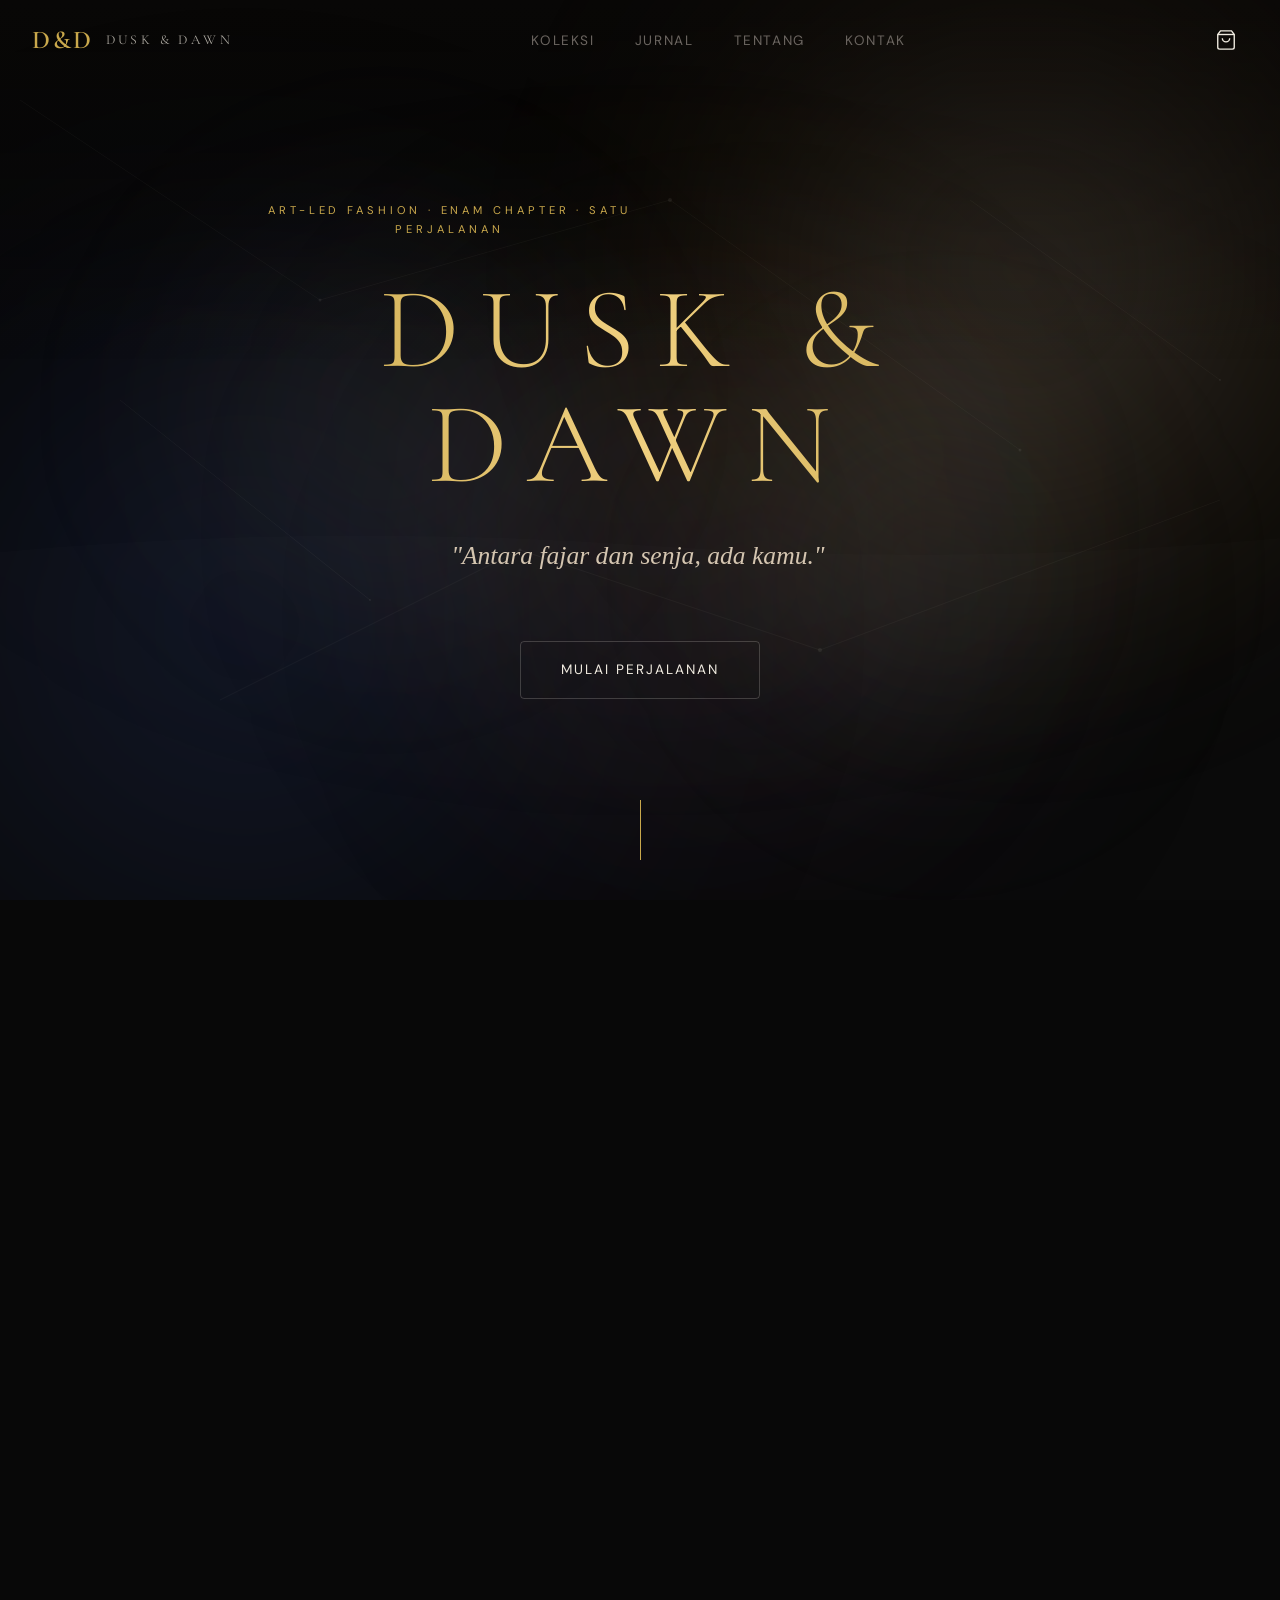
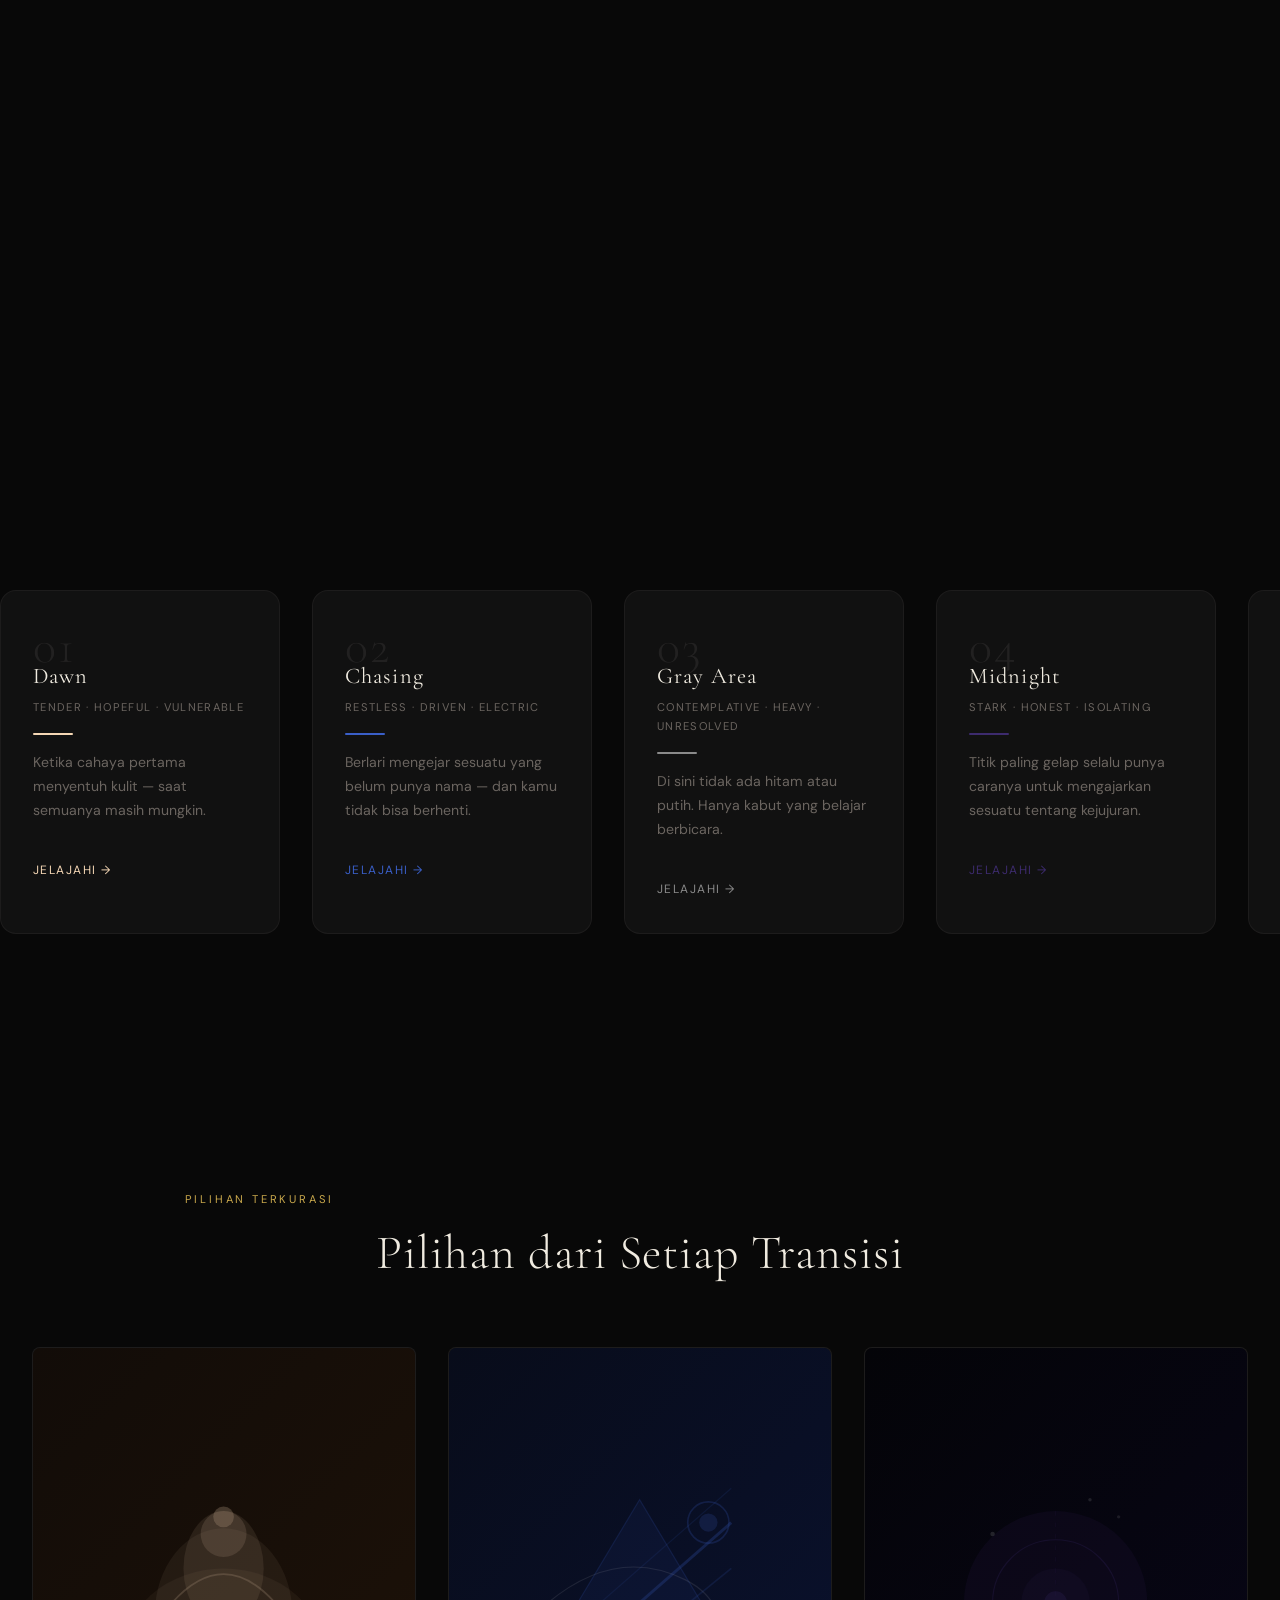
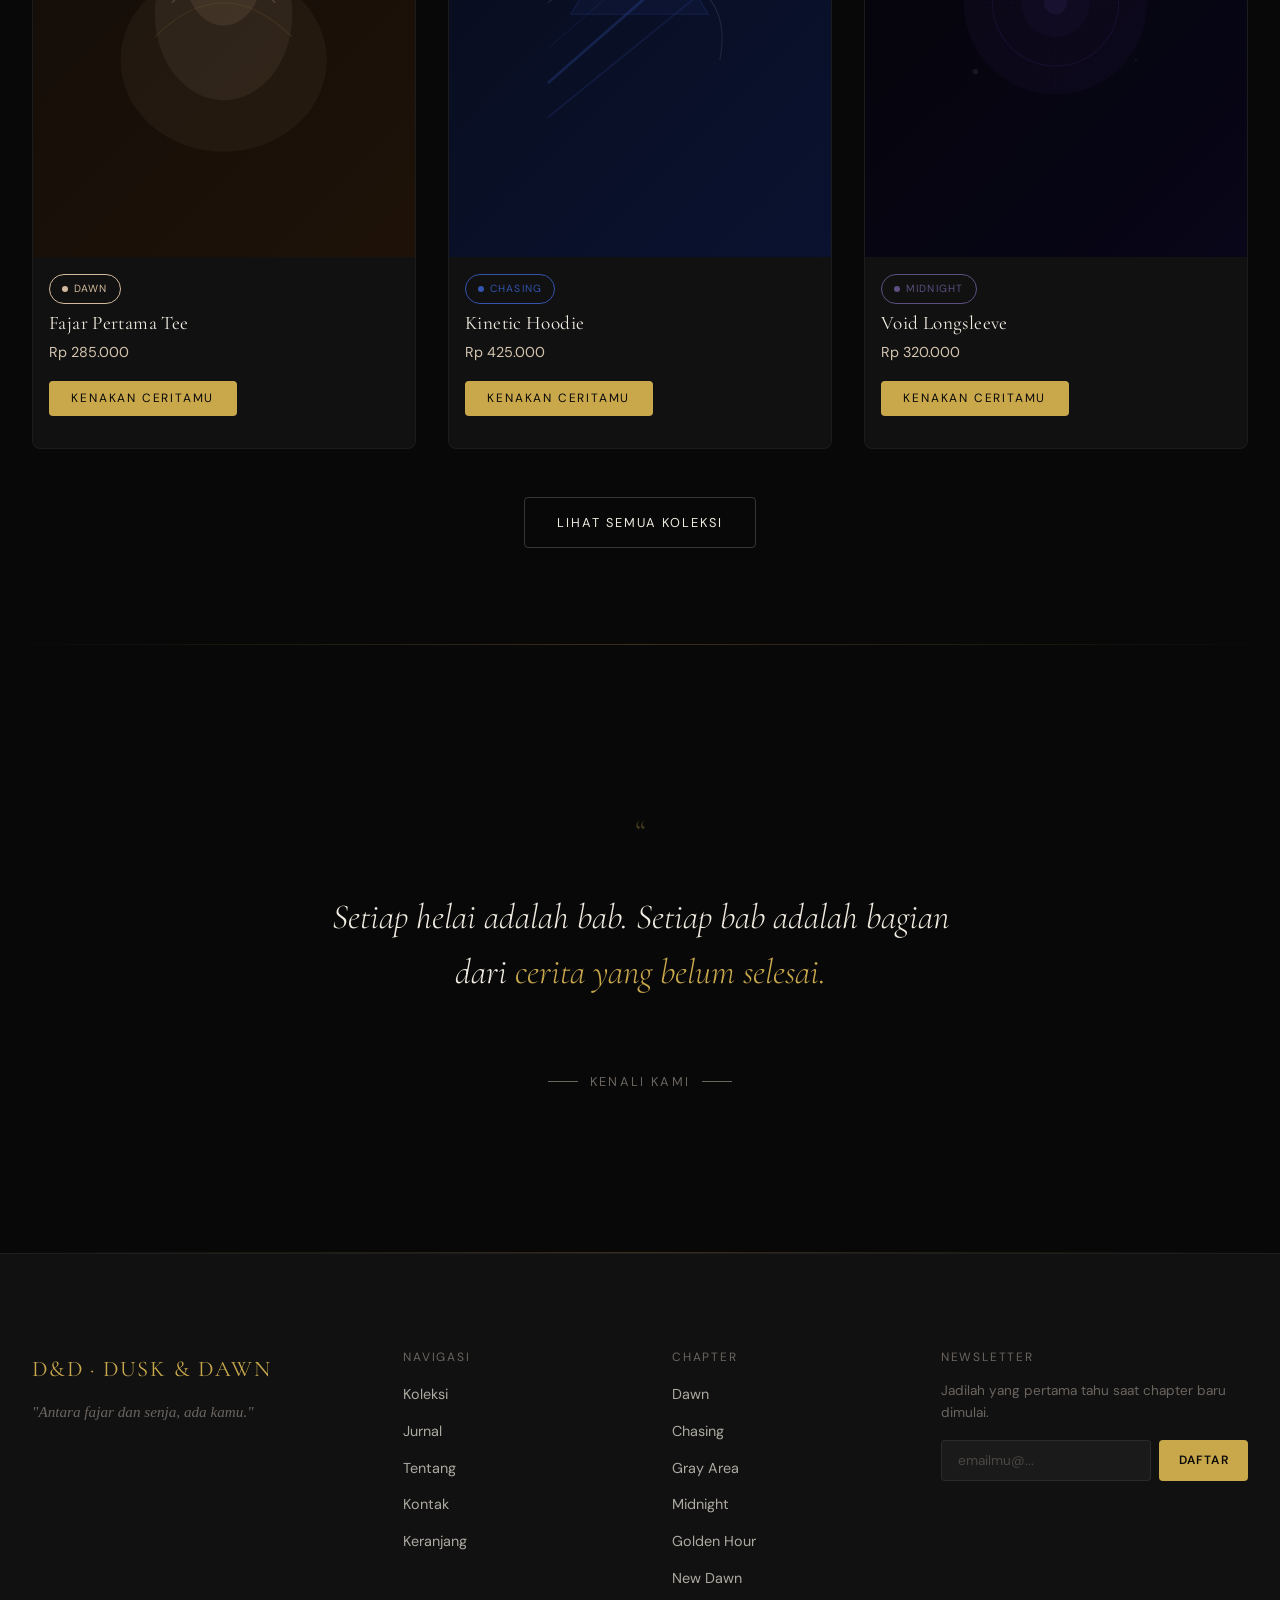
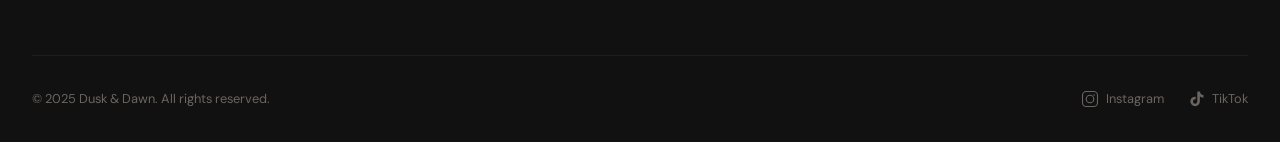
==== commit 13035e07: "refactor: replace JS-animated SVG turbulence with a high-performance CSS-only fog layer system and a" ====
--- a/index.html
+++ b/index.html
@@ -68,57 +68,48 @@
     <!-- ===== HERO ===== -->
     <section class="hero" aria-label="Hero">
       <div class="hero__bg" aria-hidden="true">
-        <!-- Animated SVG background with feTurbulence for organic morphing -->
+        <!-- Pure CSS fog system — no JS animation, fully GPU-composited -->
+        <!-- Layer 1: warm dawn glow top-right, slow drift -->
+        <div class="fog-layer fog-layer--1"></div>
+        <!-- Layer 2: cool chasing blue bottom-left -->
+        <div class="fog-layer fog-layer--2"></div>
+        <!-- Layer 3: gold centre pulse -->
+        <div class="fog-layer fog-layer--3"></div>
+        <!-- Layer 4: deep void, bottom center -->
+        <div class="fog-layer fog-layer--4"></div>
+        <!-- Layer 5: gossamer mid-layer -->
+        <div class="fog-layer fog-layer--5"></div>
+        <!-- Layer 6: ultra-wide ambient base -->
+        <div class="fog-layer fog-layer--6"></div>
+        <!-- Layer 7: micro shimmer -->
+        <div class="fog-layer fog-layer--7"></div>
+        <!-- Layer 8: edge bleed -->
+        <div class="fog-layer fog-layer--8"></div>
+
+        <!-- Static SVG constellation (no animation = no jank) -->
         <svg class="hero__bg-svg" viewBox="0 0 1440 900" preserveAspectRatio="xMidYMid slice" xmlns="http://www.w3.org/2000/svg">
-          <defs>
-            <filter id="hero-turbulence" x="-20%" y="-20%" width="140%" height="140%">
-              <feTurbulence type="fractalNoise" baseFrequency="0.012 0.018" numOctaves="4" seed="8" result="noise"/>
-              <feDisplacementMap in="SourceGraphic" in2="noise" scale="120" xChannelSelector="R" yChannelSelector="G"/>
-            </filter>
-            <radialGradient id="blob-grad-1" cx="50%" cy="50%" r="50%">
-              <stop offset="0%" stop-color="#f5d7b5" stop-opacity="0.18"/>
-              <stop offset="100%" stop-color="#f5d7b5" stop-opacity="0"/>
-            </radialGradient>
-            <radialGradient id="blob-grad-2" cx="50%" cy="50%" r="50%">
-              <stop offset="0%" stop-color="#3a5fc8" stop-opacity="0.14"/>
-              <stop offset="100%" stop-color="#3a5fc8" stop-opacity="0"/>
-            </radialGradient>
-            <radialGradient id="blob-grad-3" cx="50%" cy="50%" r="50%">
-              <stop offset="0%" stop-color="#c9a84c" stop-opacity="0.1"/>
-              <stop offset="100%" stop-color="#c9a84c" stop-opacity="0"/>
-            </radialGradient>
-          </defs>
-
-          <!-- Background blobs -->
-          <ellipse cx="1100" cy="200" rx="500" ry="400" fill="url(#blob-grad-1)" filter="url(#hero-turbulence)"/>
-          <ellipse cx="200" cy="700" rx="450" ry="380" fill="url(#blob-grad-2)" filter="url(#hero-turbulence)"/>
-          <ellipse cx="720" cy="450" rx="300" ry="280" fill="url(#blob-grad-3)"/>
-
-          <!-- Subtle constellation lines -->
-          <g stroke="rgba(240,235,224,0.04)" stroke-width="1" fill="none">
+          <g stroke="rgba(240,235,224,0.035)" stroke-width="1" fill="none">
             <line x1="100" y1="100" x2="400" y2="300"/>
             <line x1="400" y1="300" x2="750" y2="200"/>
             <line x1="750" y1="200" x2="1100" y2="450"/>
             <line x1="300" y1="700" x2="600" y2="550"/>
             <line x1="600" y1="550" x2="900" y2="650"/>
             <line x1="900" y1="650" x2="1300" y2="500"/>
+            <line x1="200" y1="400" x2="450" y2="600"/>
+            <line x1="1050" y1="200" x2="1300" y2="380"/>
           </g>
-          <g fill="rgba(240,235,224,0.06)">
-            <circle cx="400" cy="300" r="2"/>
+          <g fill="rgba(240,235,224,0.07)">
+            <circle cx="400" cy="300" r="1.5"/>
             <circle cx="750" cy="200" r="2"/>
-            <circle cx="1100" cy="450" r="2"/>
-            <circle cx="600" cy="550" r="2"/>
+            <circle cx="1100" cy="450" r="1.5"/>
+            <circle cx="600" cy="550" r="1.5"/>
             <circle cx="900" cy="650" r="2"/>
+            <circle cx="1300" cy="380" r="1"/>
+            <circle cx="450" cy="600" r="1"/>
           </g>
-
-          <!-- Abstract horizon line -->
-          <path d="M0 520 Q360 480 720 510 Q1080 540 1440 500 L1440 900 L0 900 Z" fill="rgba(255,255,255,0.015)"/>
+          <!-- Subtle horizon gradient plane -->
+          <path d="M0 560 Q360 520 720 545 Q1080 570 1440 530 L1440 900 L0 900 Z" fill="rgba(255,255,255,0.012)"/>
         </svg>
-
-        <!-- CSS blobs for extra depth -->
-        <div class="hero-blob hero-blob--1"></div>
-        <div class="hero-blob hero-blob--2"></div>
-        <div class="hero-blob hero-blob--3"></div>
       </div>
 
       <div class="hero__content">
--- a/assets/css/home.css
+++ b/assets/css/home.css
@@ -24,12 +24,166 @@
   overflow: hidden;
 }
 
+/* ---- Fog Layer System ----
+   Pure CSS animated radial blobs. Each layer uses:
+   - border-radius morphing for organic shape change
+   - translate drift for slow floating movement
+   - Long durations (25-45s) + staggered delays → never sync
+   - will-change: transform, border-radius → GPU composited, zero jank
+   All opacity kept low so layers blend softly.
+---------------------------------------------------------------- */
+
+@keyframes fog-drift-1 {
+  0%   { transform: translate(0px, 0px) scale(1);    border-radius: 62% 38% 55% 45% / 48% 52% 48% 52%; }
+  25%  { transform: translate(40px, -25px) scale(1.05); border-radius: 55% 45% 40% 60% / 60% 40% 55% 45%; }
+  50%  { transform: translate(15px, 30px) scale(0.97); border-radius: 40% 60% 60% 40% / 45% 55% 42% 58%; }
+  75%  { transform: translate(-30px, 10px) scale(1.03); border-radius: 58% 42% 48% 52% / 52% 48% 60% 40%; }
+  100% { transform: translate(0px, 0px) scale(1);    border-radius: 62% 38% 55% 45% / 48% 52% 48% 52%; }
+}
+@keyframes fog-drift-2 {
+  0%   { transform: translate(0px, 0px) scale(1);    border-radius: 45% 55% 38% 62% / 52% 48% 55% 45%; }
+  30%  { transform: translate(-35px, 20px) scale(1.07); border-radius: 60% 40% 55% 45% / 42% 58% 48% 52%; }
+  60%  { transform: translate(20px, -15px) scale(0.95); border-radius: 38% 62% 48% 52% / 58% 42% 38% 62%; }
+  100% { transform: translate(0px, 0px) scale(1);    border-radius: 45% 55% 38% 62% / 52% 48% 55% 45%; }
+}
+@keyframes fog-drift-3 {
+  0%   { transform: translate(0, 0) scale(1);       border-radius: 50% 50% 45% 55% / 55% 45% 50% 50%; }
+  33%  { transform: translate(25px, 35px) scale(1.04); border-radius: 62% 38% 52% 48% / 48% 52% 60% 40%; }
+  66%  { transform: translate(-20px, -30px) scale(0.96); border-radius: 40% 60% 55% 45% / 60% 40% 45% 55%; }
+  100% { transform: translate(0, 0) scale(1);       border-radius: 50% 50% 45% 55% / 55% 45% 50% 50%; }
+}
+@keyframes fog-drift-4 {
+  0%   { transform: translate(0, 0) scale(1);       border-radius: 55% 45% 62% 38% / 40% 60% 52% 48%; }
+  40%  { transform: translate(-15px, -40px) scale(1.06); border-radius: 42% 58% 48% 52% / 55% 45% 38% 62%; }
+  70%  { transform: translate(30px, 20px) scale(0.98); border-radius: 60% 40% 38% 62% / 48% 52% 58% 42%; }
+  100% { transform: translate(0, 0) scale(1);       border-radius: 55% 45% 62% 38% / 40% 60% 52% 48%; }
+}
+
+/* Shared fog layer base */
+.fog-layer {
+  position: absolute;
+  border-radius: 50%;
+  will-change: transform, border-radius;
+  pointer-events: none;
+}
+
+/* Layer 1: Warm amber/dawn — top right quadrant */
+.fog-layer--1 {
+  width: 75vw;
+  height: 75vw;
+  max-width: 900px;
+  max-height: 900px;
+  top: -20%;
+  right: -15%;
+  background: radial-gradient(ellipse at center, rgba(245,215,181,0.18) 0%, rgba(201,140,60,0.06) 50%, transparent 75%);
+  filter: blur(70px);
+  animation: fog-drift-1 38s cubic-bezier(0.45,0.05,0.55,0.95) infinite;
+}
+
+/* Layer 2: Deep blue/chasing — bottom left */
+.fog-layer--2 {
+  width: 80vw;
+  height: 80vw;
+  max-width: 1000px;
+  max-height: 1000px;
+  bottom: -25%;
+  left: -20%;
+  background: radial-gradient(ellipse at center, rgba(58,95,200,0.16) 0%, rgba(30,50,140,0.05) 55%, transparent 78%);
+  filter: blur(90px);
+  animation: fog-drift-2 45s cubic-bezier(0.45,0.05,0.55,0.95) infinite;
+  animation-delay: -14s;
+}
+
+/* Layer 3: Gold — centre, subtle pulse */
+.fog-layer--3 {
+  width: 55vw;
+  height: 55vw;
+  max-width: 700px;
+  max-height: 700px;
+  top: 20%;
+  left: 25%;
+  background: radial-gradient(ellipse at center, rgba(201,168,76,0.1) 0%, rgba(180,140,50,0.03) 55%, transparent 78%);
+  filter: blur(100px);
+  animation: fog-drift-3 32s cubic-bezier(0.45,0.05,0.55,0.95) infinite;
+  animation-delay: -8s;
+}
+
+/* Layer 4: Midnight violet — bottom centre */
+.fog-layer--4 {
+  width: 60vw;
+  height: 60vw;
+  max-width: 750px;
+  max-height: 750px;
+  bottom: -10%;
+  left: 30%;
+  background: radial-gradient(ellipse at center, rgba(61,43,110,0.14) 0%, rgba(40,20,80,0.04) 55%, transparent 80%);
+  filter: blur(80px);
+  animation: fog-drift-4 40s cubic-bezier(0.45,0.05,0.55,0.95) infinite;
+  animation-delay: -22s;
+}
+
+/* Layer 5: Gossamer mid — top left */
+.fog-layer--5 {
+  width: 50vw;
+  height: 50vw;
+  max-width: 650px;
+  max-height: 650px;
+  top: 10%;
+  left: 5%;
+  background: radial-gradient(ellipse at center, rgba(240,230,215,0.06) 0%, transparent 70%);
+  filter: blur(60px);
+  animation: fog-drift-2 28s cubic-bezier(0.45,0.05,0.55,0.95) infinite;
+  animation-delay: -5s;
+}
+
+/* Layer 6: Ultra-wide ambient base — full width wash */
+.fog-layer--6 {
+  width: 120vw;
+  height: 60vh;
+  top: 20%;
+  left: -10%;
+  background: radial-gradient(ellipse at 50% 50%, rgba(245,215,181,0.04) 0%, rgba(201,168,76,0.02) 40%, transparent 70%);
+  filter: blur(120px);
+  border-radius: 50%;
+  animation: fog-drift-1 55s ease-in-out infinite;
+  animation-delay: -30s;
+}
+
+/* Layer 7: Right-side shimmer — new dawn green tint */
+.fog-layer--7 {
+  width: 45vw;
+  height: 45vw;
+  max-width: 560px;
+  max-height: 560px;
+  bottom: 5%;
+  right: 5%;
+  background: radial-gradient(ellipse at center, rgba(201,232,212,0.08) 0%, transparent 68%);
+  filter: blur(75px);
+  animation: fog-drift-3 36s cubic-bezier(0.45,0.05,0.55,0.95) infinite;
+  animation-delay: -18s;
+}
+
+/* Layer 8: Subtle top bleed to darken edges */
+.fog-layer--8 {
+  width: 100vw;
+  height: 40vh;
+  top: 0;
+  left: 0;
+  background: linear-gradient(to bottom, rgba(8,6,4,0.5) 0%, transparent 100%);
+  border-radius: 0;
+  filter: none;
+  animation: none;
+}
+
 .hero__bg-svg {
   position: absolute;
   inset: 0;
   width: 100%;
   height: 100%;
-}
+  z-index: 2;
+  pointer-events: none;
+}
+
 
 .hero__content {
   position: relative;
@@ -169,6 +323,9 @@
   font-style: italic;
   color: var(--text-muted);
   font-size: 1rem;
+  text-align: center;
+  display: block;
+  width: 100%;
 }
 
 .chapters__track {
@@ -312,6 +469,9 @@
   text-transform: uppercase;
   color: var(--gold);
   margin-bottom: var(--space-sm);
+  display: block;
+  text-align: center;
+  width: 100%;
 }
 
 .featured__title {
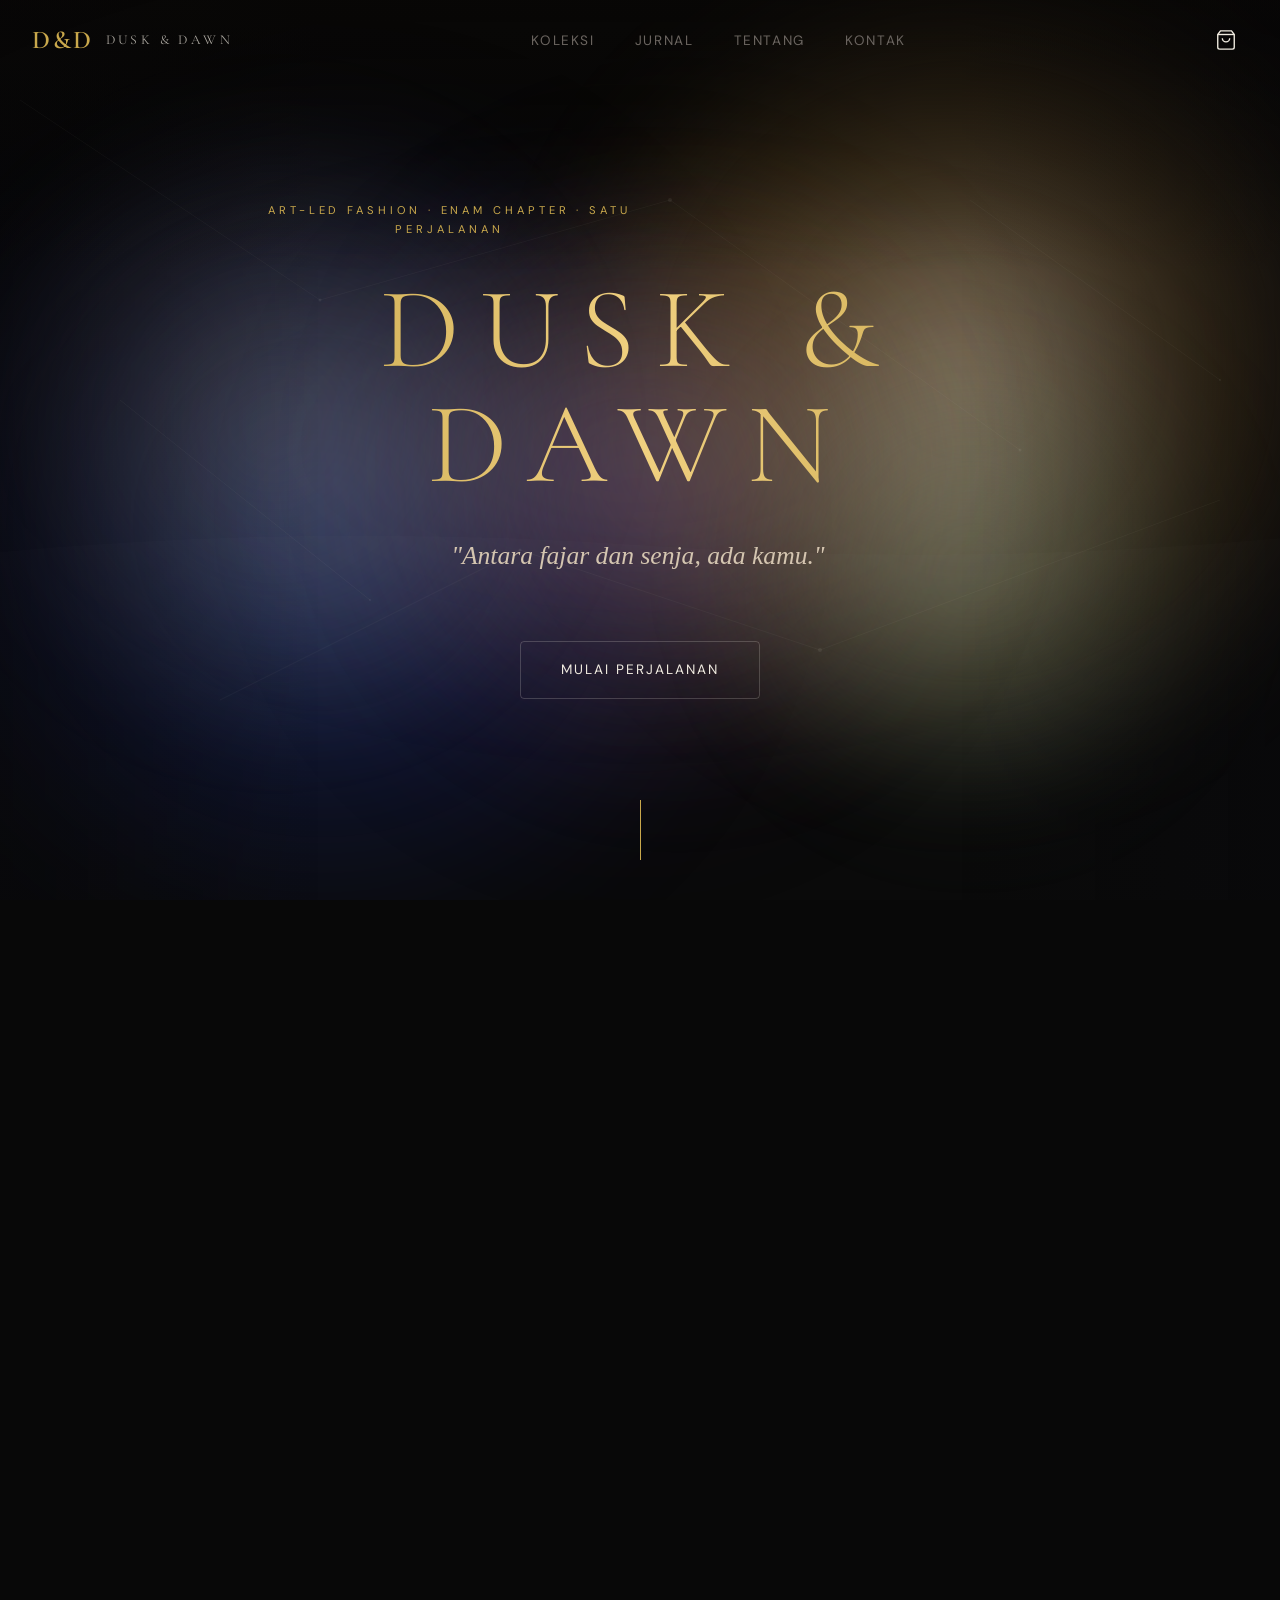
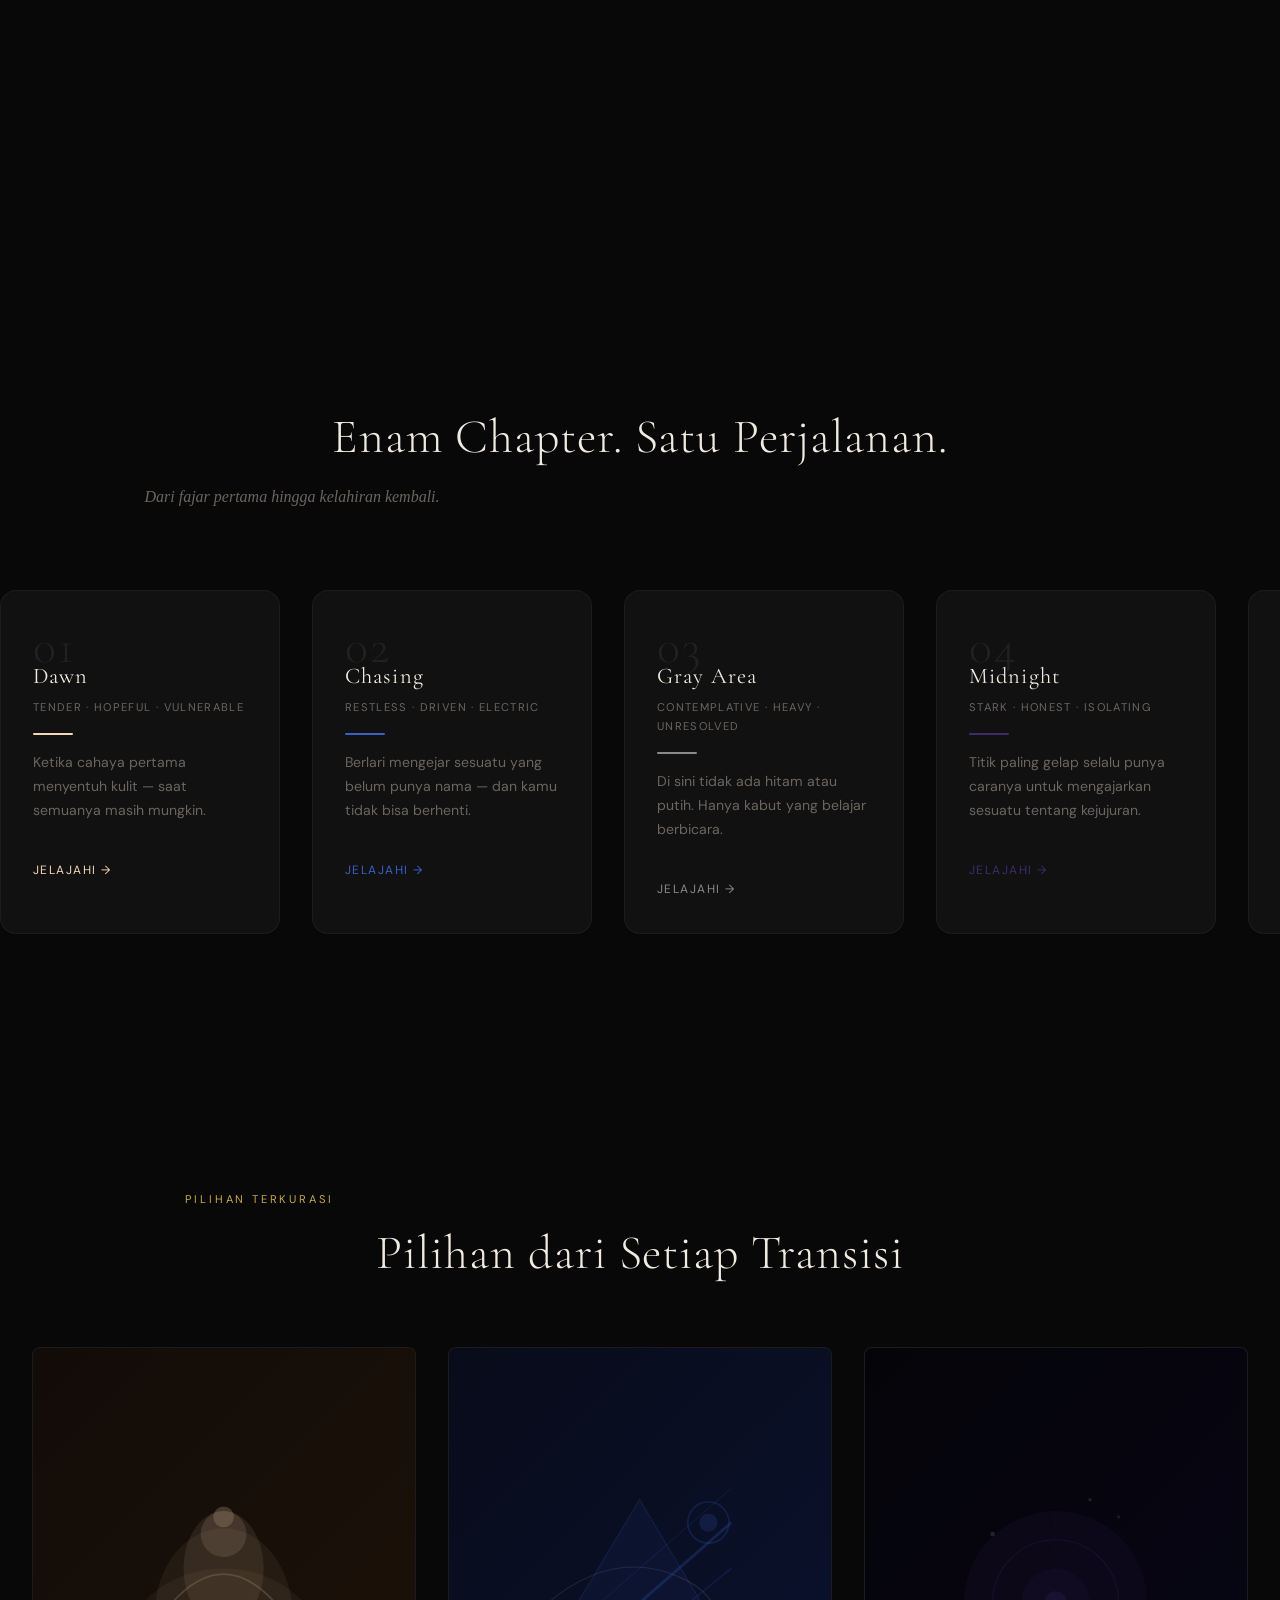
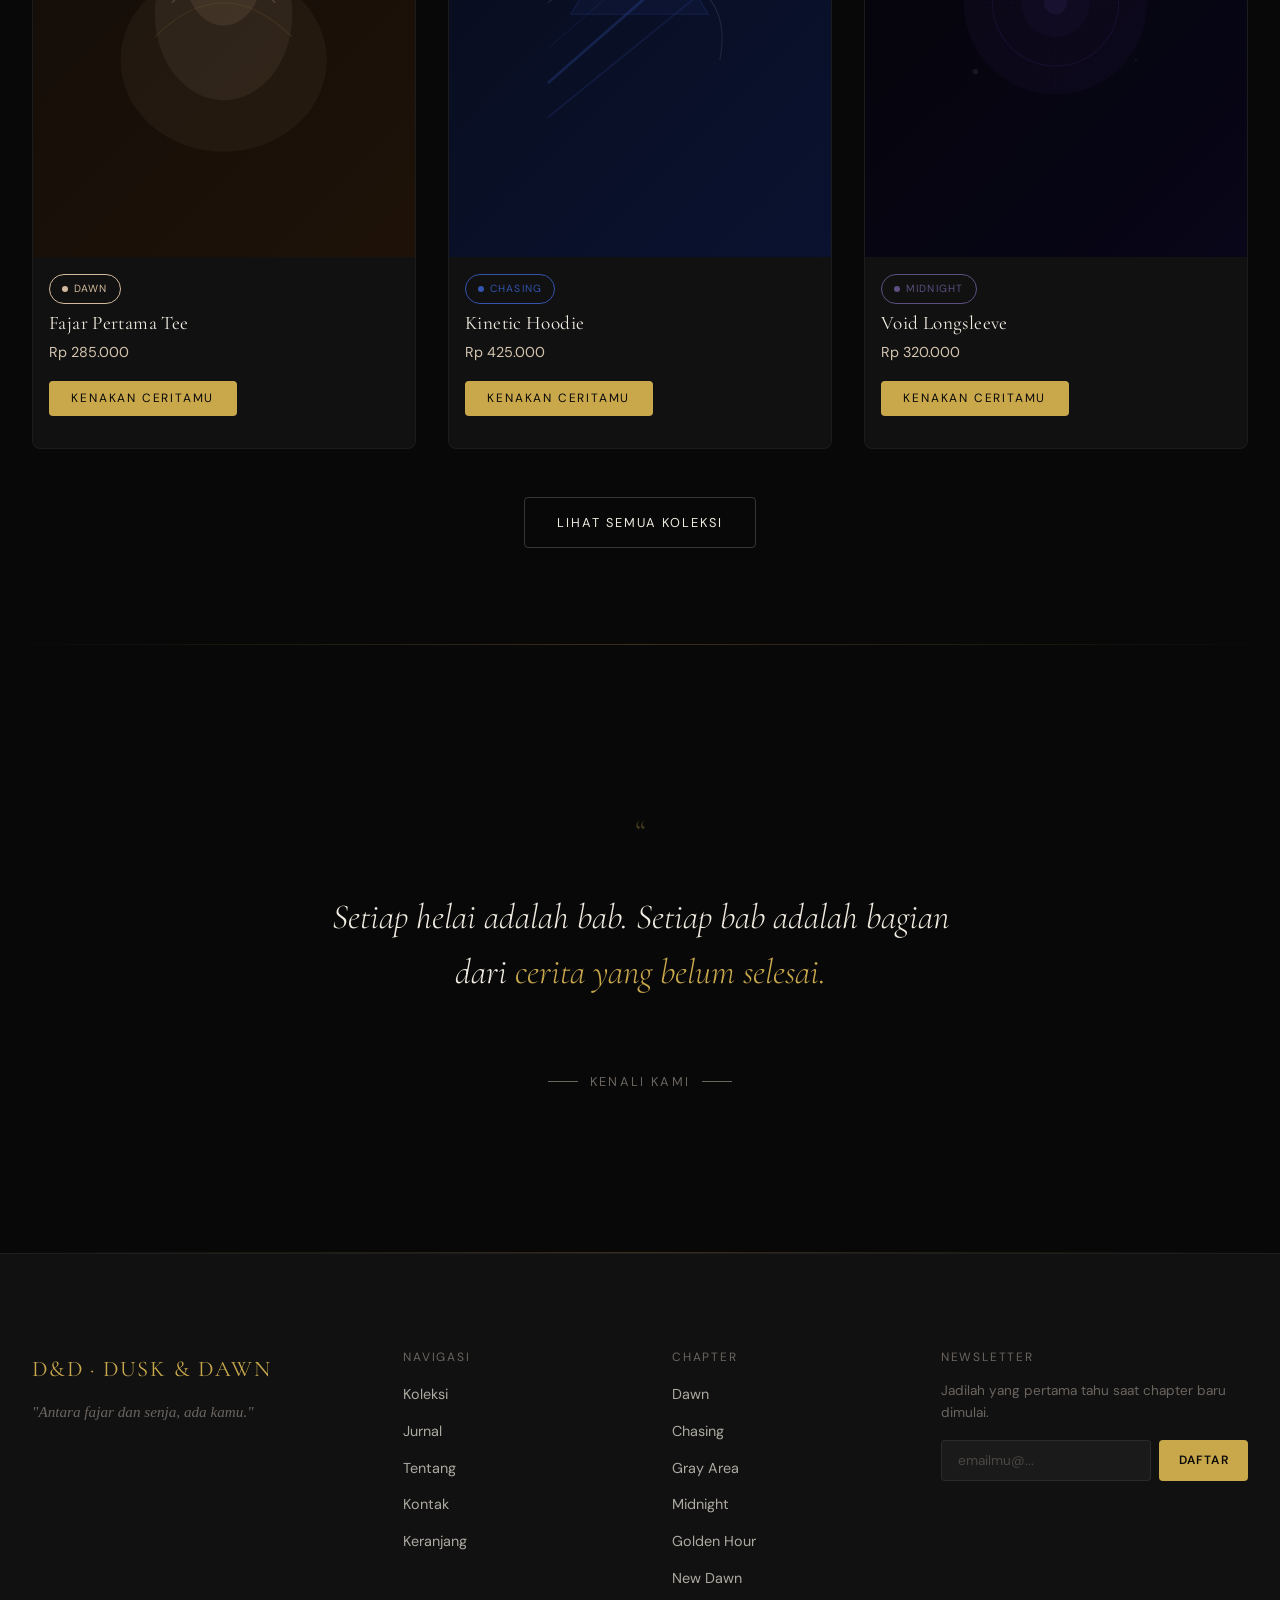
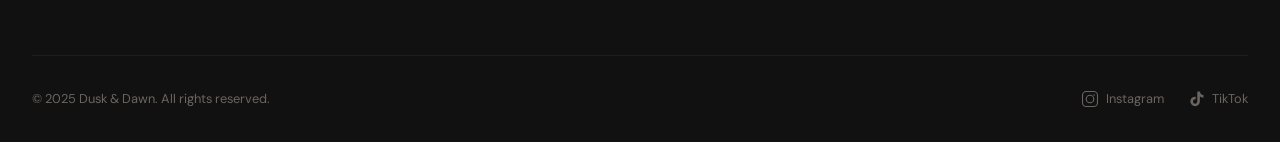
==== commit 187f2dc2: "refactor: overhaul fog layer styling and improve hero text alignment" ====
--- a/index.html
+++ b/index.html
@@ -113,7 +113,7 @@
       </div>
 
       <div class="hero__content">
-        <p class="hero__eyebrow">Art-Led Fashion · Enam Chapter · Satu Perjalanan</p>
+        <p class="hero__eyebrow" style="text-align:center;display:block;width:100%;">Art-Led Fashion · Enam Chapter · Satu Perjalanan</p>
         <h1 class="hero__title shimmer-text">DUSK &amp; DAWN</h1>
         <p class="hero__tagline text-accent">"Antara fajar dan senja, ada kamu."</p>
         <div class="hero__cta">
@@ -187,7 +187,7 @@
     <section class="chapters" aria-labelledby="chapters-heading">
       <div class="chapters__header" data-reveal>
         <h2 class="chapters__title" id="chapters-heading">Enam Chapter. Satu Perjalanan.</h2>
-        <p class="chapters__subtitle">Dari fajar pertama hingga kelahiran kembali.</p>
+        <p class="chapters__subtitle" style="text-align:center;display:block;width:100%;">Dari fajar pertama hingga kelahiran kembali.</p>
       </div>
 
       <div class="chapters__track" role="list" aria-label="Enam chapter koleksi">
--- a/assets/css/home.css
+++ b/assets/css/home.css
@@ -21,7 +21,7 @@
   position: absolute;
   inset: 0;
   z-index: 0;
-  overflow: hidden;
+  /* overflow intentionally NOT hidden — .hero clips; hidden here cuts fog layers */
 }
 
 /* ---- Fog Layer System ----
@@ -62,117 +62,166 @@
 /* Shared fog layer base */
 .fog-layer {
   position: absolute;
-  border-radius: 50%;
-  will-change: transform, border-radius;
+  will-change: transform;
   pointer-events: none;
-}
-
-/* Layer 1: Warm amber/dawn — top right quadrant */
+  z-index: 1;
+}
+
+/* ----------------------------------------------------------------
+   Layer 1: DAWN warm amber — top-right, drifts left-down
+   Visible: strong centre opacity, moderate blur so colour shows
+---------------------------------------------------------------- */
 .fog-layer--1 {
-  width: 75vw;
-  height: 75vw;
-  max-width: 900px;
-  max-height: 900px;
-  top: -20%;
-  right: -15%;
-  background: radial-gradient(ellipse at center, rgba(245,215,181,0.18) 0%, rgba(201,140,60,0.06) 50%, transparent 75%);
-  filter: blur(70px);
-  animation: fog-drift-1 38s cubic-bezier(0.45,0.05,0.55,0.95) infinite;
-}
-
-/* Layer 2: Deep blue/chasing — bottom left */
+  width: 65vw;
+  height: 65vw;
+  top: -5vh;
+  right: -8vw;
+  background: radial-gradient(
+    ellipse at center,
+    rgba(245,215,181,0.50) 0%,
+    rgba(220,165,80,0.22) 40%,
+    transparent 72%
+  );
+  border-radius: 62% 38% 55% 45% / 48% 52% 48% 52%;
+  filter: blur(48px);
+  animation: fog-drift-1 36s ease-in-out infinite;
+}
+
+/* ----------------------------------------------------------------
+   Layer 2: CHASING deep blue — bottom-left, drifts right-up
+---------------------------------------------------------------- */
 .fog-layer--2 {
-  width: 80vw;
-  height: 80vw;
-  max-width: 1000px;
-  max-height: 1000px;
-  bottom: -25%;
-  left: -20%;
-  background: radial-gradient(ellipse at center, rgba(58,95,200,0.16) 0%, rgba(30,50,140,0.05) 55%, transparent 78%);
-  filter: blur(90px);
-  animation: fog-drift-2 45s cubic-bezier(0.45,0.05,0.55,0.95) infinite;
+  width: 70vw;
+  height: 70vw;
+  bottom: -8vh;
+  left: -10vw;
+  background: radial-gradient(
+    ellipse at center,
+    rgba(58,95,200,0.45) 0%,
+    rgba(30,50,160,0.18) 42%,
+    transparent 70%
+  );
+  border-radius: 45% 55% 38% 62% / 52% 48% 55% 45%;
+  filter: blur(55px);
+  animation: fog-drift-2 42s ease-in-out infinite;
   animation-delay: -14s;
 }
 
-/* Layer 3: Gold — centre, subtle pulse */
+/* ----------------------------------------------------------------
+   Layer 3: GOLD centre mass — pulses slowly
+---------------------------------------------------------------- */
 .fog-layer--3 {
+  width: 50vw;
+  height: 50vw;
+  top: 15vh;
+  left: 28vw;
+  background: radial-gradient(
+    ellipse at center,
+    rgba(201,168,76,0.30) 0%,
+    rgba(180,140,50,0.10) 48%,
+    transparent 72%
+  );
+  border-radius: 50% 50% 45% 55% / 55% 45% 50% 50%;
+  filter: blur(60px);
+  animation: fog-drift-3 30s ease-in-out infinite;
+  animation-delay: -8s;
+}
+
+/* ----------------------------------------------------------------
+   Layer 4: MIDNIGHT violet — lower centre, rises slowly
+---------------------------------------------------------------- */
+.fog-layer--4 {
   width: 55vw;
   height: 55vw;
-  max-width: 700px;
-  max-height: 700px;
-  top: 20%;
-  left: 25%;
-  background: radial-gradient(ellipse at center, rgba(201,168,76,0.1) 0%, rgba(180,140,50,0.03) 55%, transparent 78%);
-  filter: blur(100px);
-  animation: fog-drift-3 32s cubic-bezier(0.45,0.05,0.55,0.95) infinite;
-  animation-delay: -8s;
-}
-
-/* Layer 4: Midnight violet — bottom centre */
-.fog-layer--4 {
-  width: 60vw;
-  height: 60vw;
-  max-width: 750px;
-  max-height: 750px;
-  bottom: -10%;
-  left: 30%;
-  background: radial-gradient(ellipse at center, rgba(61,43,110,0.14) 0%, rgba(40,20,80,0.04) 55%, transparent 80%);
+  bottom: 5vh;
+  left: 22vw;
+  background: radial-gradient(
+    ellipse at center,
+    rgba(80,50,140,0.40) 0%,
+    rgba(50,28,100,0.14) 46%,
+    transparent 72%
+  );
+  border-radius: 55% 45% 62% 38% / 40% 60% 52% 48%;
+  filter: blur(50px);
+  animation: fog-drift-4 38s ease-in-out infinite;
+  animation-delay: -22s;
+}
+
+/* ----------------------------------------------------------------
+   Layer 5: Soft warm wash — top-left, very slow
+---------------------------------------------------------------- */
+.fog-layer--5 {
+  width: 55vw;
+  height: 55vw;
+  top: 8vh;
+  left: -6vw;
+  background: radial-gradient(
+    ellipse at center,
+    rgba(240,220,190,0.20) 0%,
+    transparent 66%
+  );
+  border-radius: 58% 42% 50% 50% / 45% 55% 45% 55%;
+  filter: blur(45px);
+  animation: fog-drift-2 26s ease-in-out infinite;
+  animation-delay: -5s;
+}
+
+/* ----------------------------------------------------------------
+   Layer 6: Wide ambient base wash — centre horizontal band
+---------------------------------------------------------------- */
+.fog-layer--6 {
+  width: 100vw;
+  height: 55vh;
+  top: 22vh;
+  left: 0;
+  background: radial-gradient(
+    ellipse at 50% 50%,
+    rgba(245,215,181,0.10) 0%,
+    rgba(201,168,76,0.04) 38%,
+    transparent 68%
+  );
+  border-radius: 50%;
   filter: blur(80px);
-  animation: fog-drift-4 40s cubic-bezier(0.45,0.05,0.55,0.95) infinite;
-  animation-delay: -22s;
-}
-
-/* Layer 5: Gossamer mid — top left */
-.fog-layer--5 {
-  width: 50vw;
-  height: 50vw;
-  max-width: 650px;
-  max-height: 650px;
-  top: 10%;
-  left: 5%;
-  background: radial-gradient(ellipse at center, rgba(240,230,215,0.06) 0%, transparent 70%);
-  filter: blur(60px);
-  animation: fog-drift-2 28s cubic-bezier(0.45,0.05,0.55,0.95) infinite;
-  animation-delay: -5s;
-}
-
-/* Layer 6: Ultra-wide ambient base — full width wash */
-.fog-layer--6 {
-  width: 120vw;
-  height: 60vh;
-  top: 20%;
-  left: -10%;
-  background: radial-gradient(ellipse at 50% 50%, rgba(245,215,181,0.04) 0%, rgba(201,168,76,0.02) 40%, transparent 70%);
-  filter: blur(120px);
-  border-radius: 50%;
-  animation: fog-drift-1 55s ease-in-out infinite;
-  animation-delay: -30s;
-}
-
-/* Layer 7: Right-side shimmer — new dawn green tint */
+  animation: fog-drift-1 50s ease-in-out infinite;
+  animation-delay: -28s;
+}
+
+/* ----------------------------------------------------------------
+   Layer 7: NEW DAWN green — bottom-right shimmer
+---------------------------------------------------------------- */
 .fog-layer--7 {
-  width: 45vw;
-  height: 45vw;
-  max-width: 560px;
-  max-height: 560px;
-  bottom: 5%;
-  right: 5%;
-  background: radial-gradient(ellipse at center, rgba(201,232,212,0.08) 0%, transparent 68%);
-  filter: blur(75px);
-  animation: fog-drift-3 36s cubic-bezier(0.45,0.05,0.55,0.95) infinite;
-  animation-delay: -18s;
-}
-
-/* Layer 8: Subtle top bleed to darken edges */
+  width: 40vw;
+  height: 40vw;
+  bottom: 8vh;
+  right: 4vw;
+  background: radial-gradient(
+    ellipse at center,
+    rgba(201,232,212,0.28) 0%,
+    rgba(150,210,180,0.08) 50%,
+    transparent 72%
+  );
+  border-radius: 48% 52% 55% 45% / 52% 48% 42% 58%;
+  filter: blur(52px);
+  animation: fog-drift-3 34s ease-in-out infinite;
+  animation-delay: -17s;
+}
+
+/* ----------------------------------------------------------------
+   Layer 8: Edge vignette — pure CSS gradient, no animation
+---------------------------------------------------------------- */
 .fog-layer--8 {
   width: 100vw;
-  height: 40vh;
+  height: 100vh;
   top: 0;
   left: 0;
-  background: linear-gradient(to bottom, rgba(8,6,4,0.5) 0%, transparent 100%);
+  background:
+    linear-gradient(to bottom, rgba(8,6,4,0.55) 0%, transparent 30%),
+    linear-gradient(to right, rgba(5,5,10,0.35) 0%, transparent 25%),
+    linear-gradient(to left, rgba(5,5,10,0.30) 0%, transparent 25%);
   border-radius: 0;
   filter: none;
   animation: none;
+  z-index: 3;
 }
 
 .hero__bg-svg {
@@ -180,7 +229,7 @@
   inset: 0;
   width: 100%;
   height: 100%;
-  z-index: 2;
+  z-index: 4;
   pointer-events: none;
 }
 
@@ -199,6 +248,9 @@
   text-transform: uppercase;
   color: var(--gold);
   margin-bottom: var(--space-md);
+  text-align: center;
+  width: 100%;
+  display: block;
   opacity: 0;
   animation: fadeIn 0.8s ease 0.3s forwards;
 }
